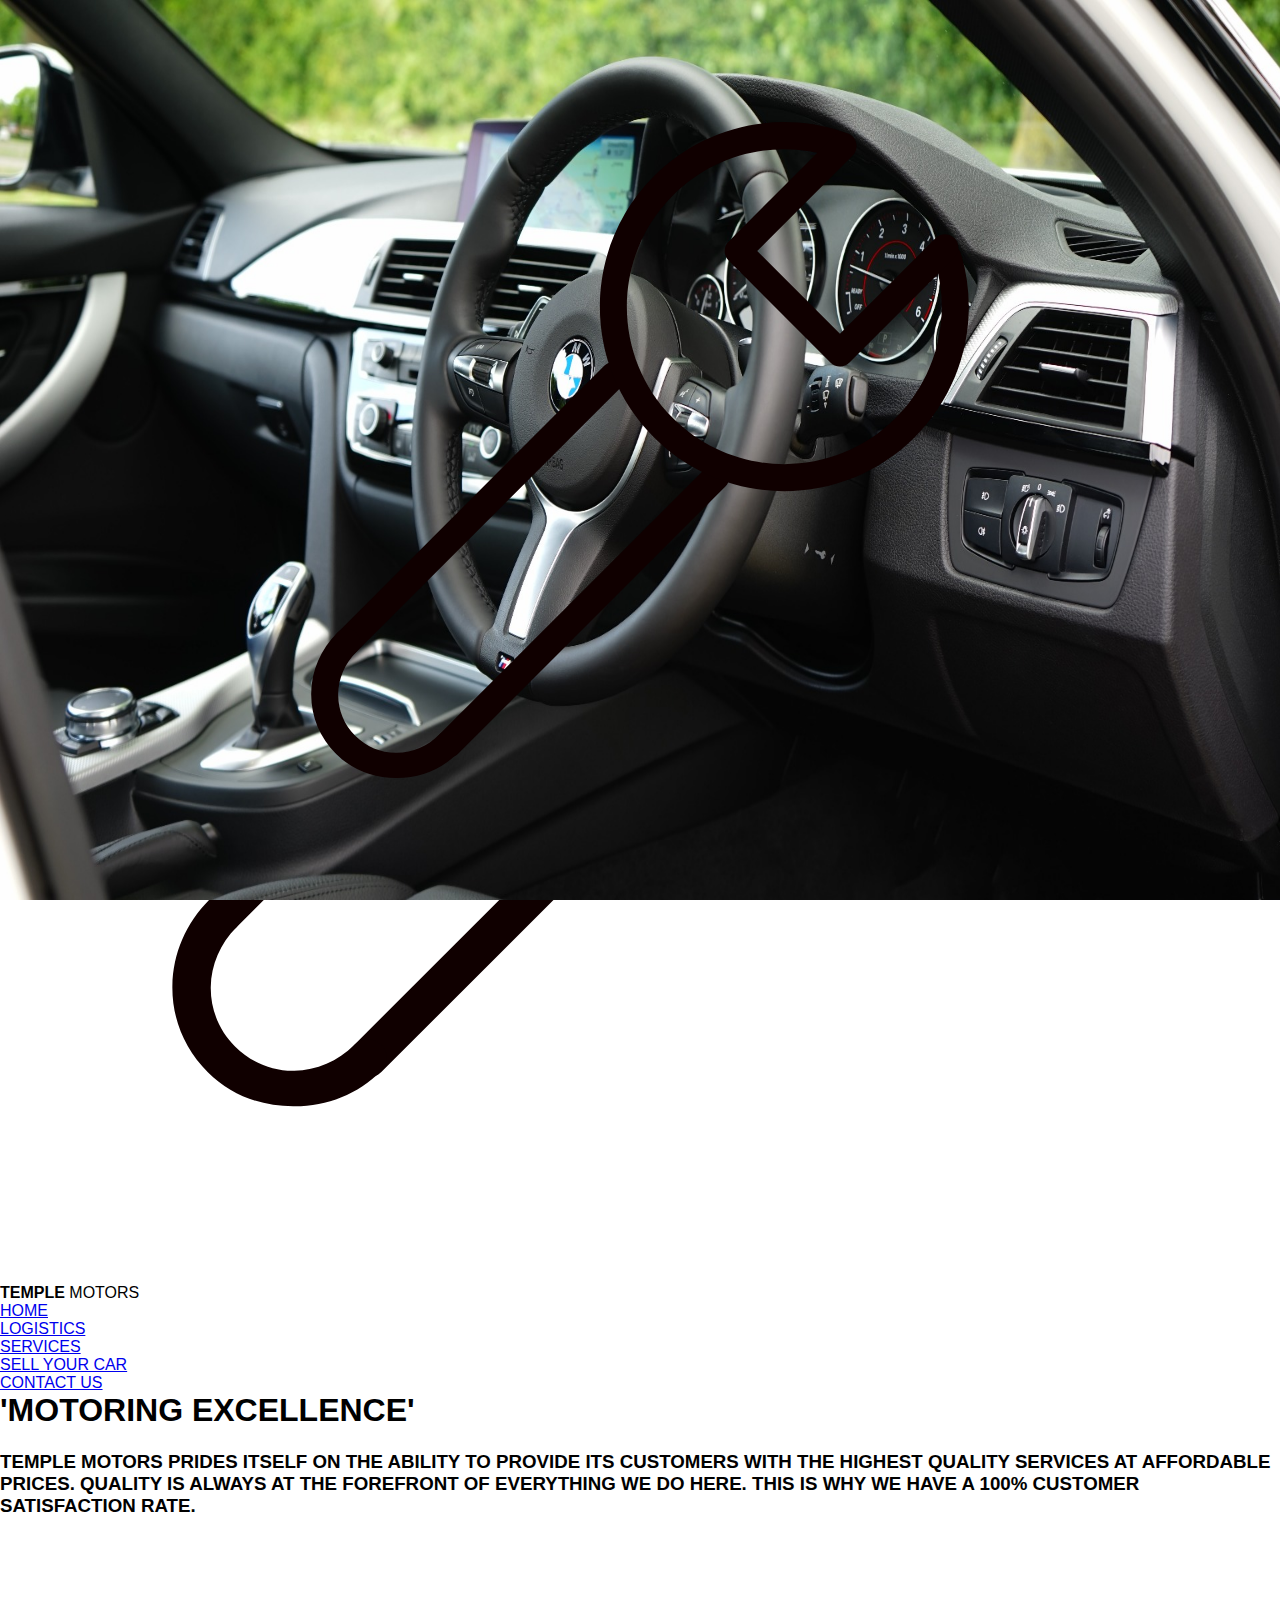
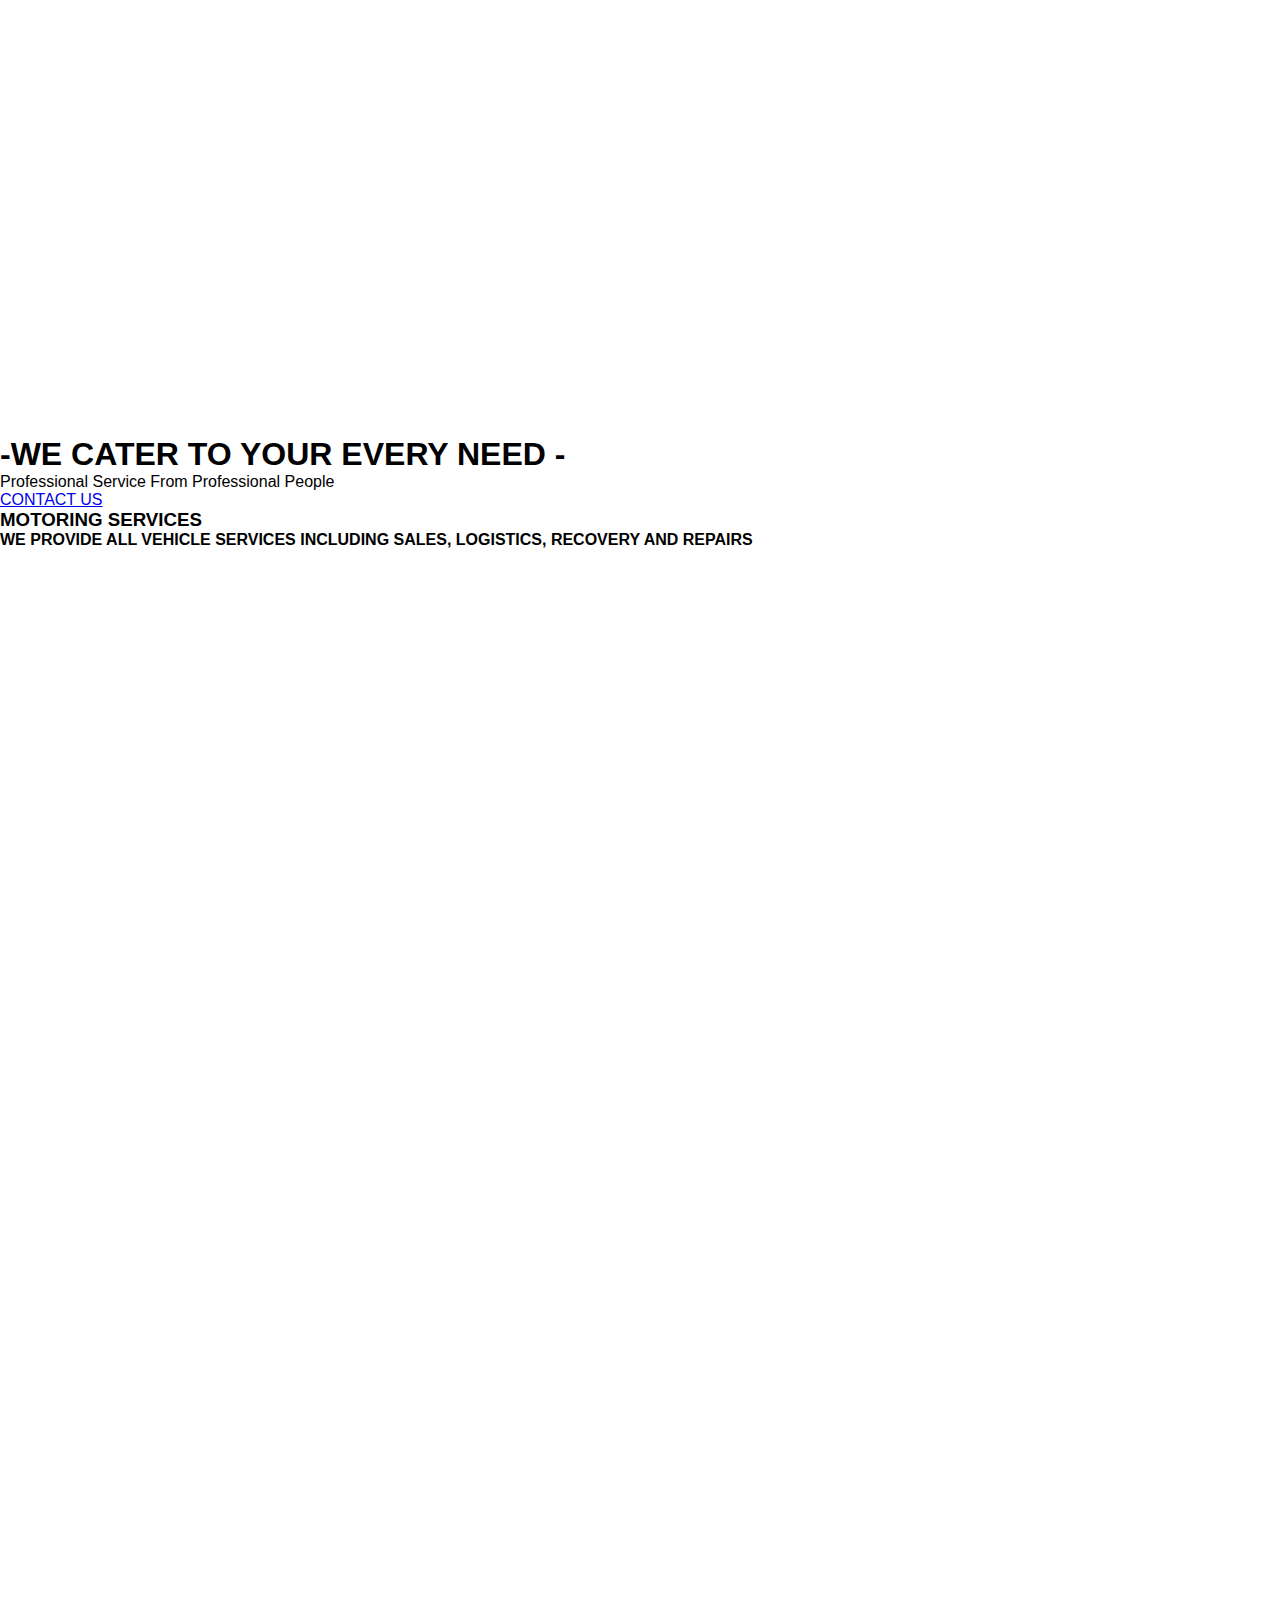
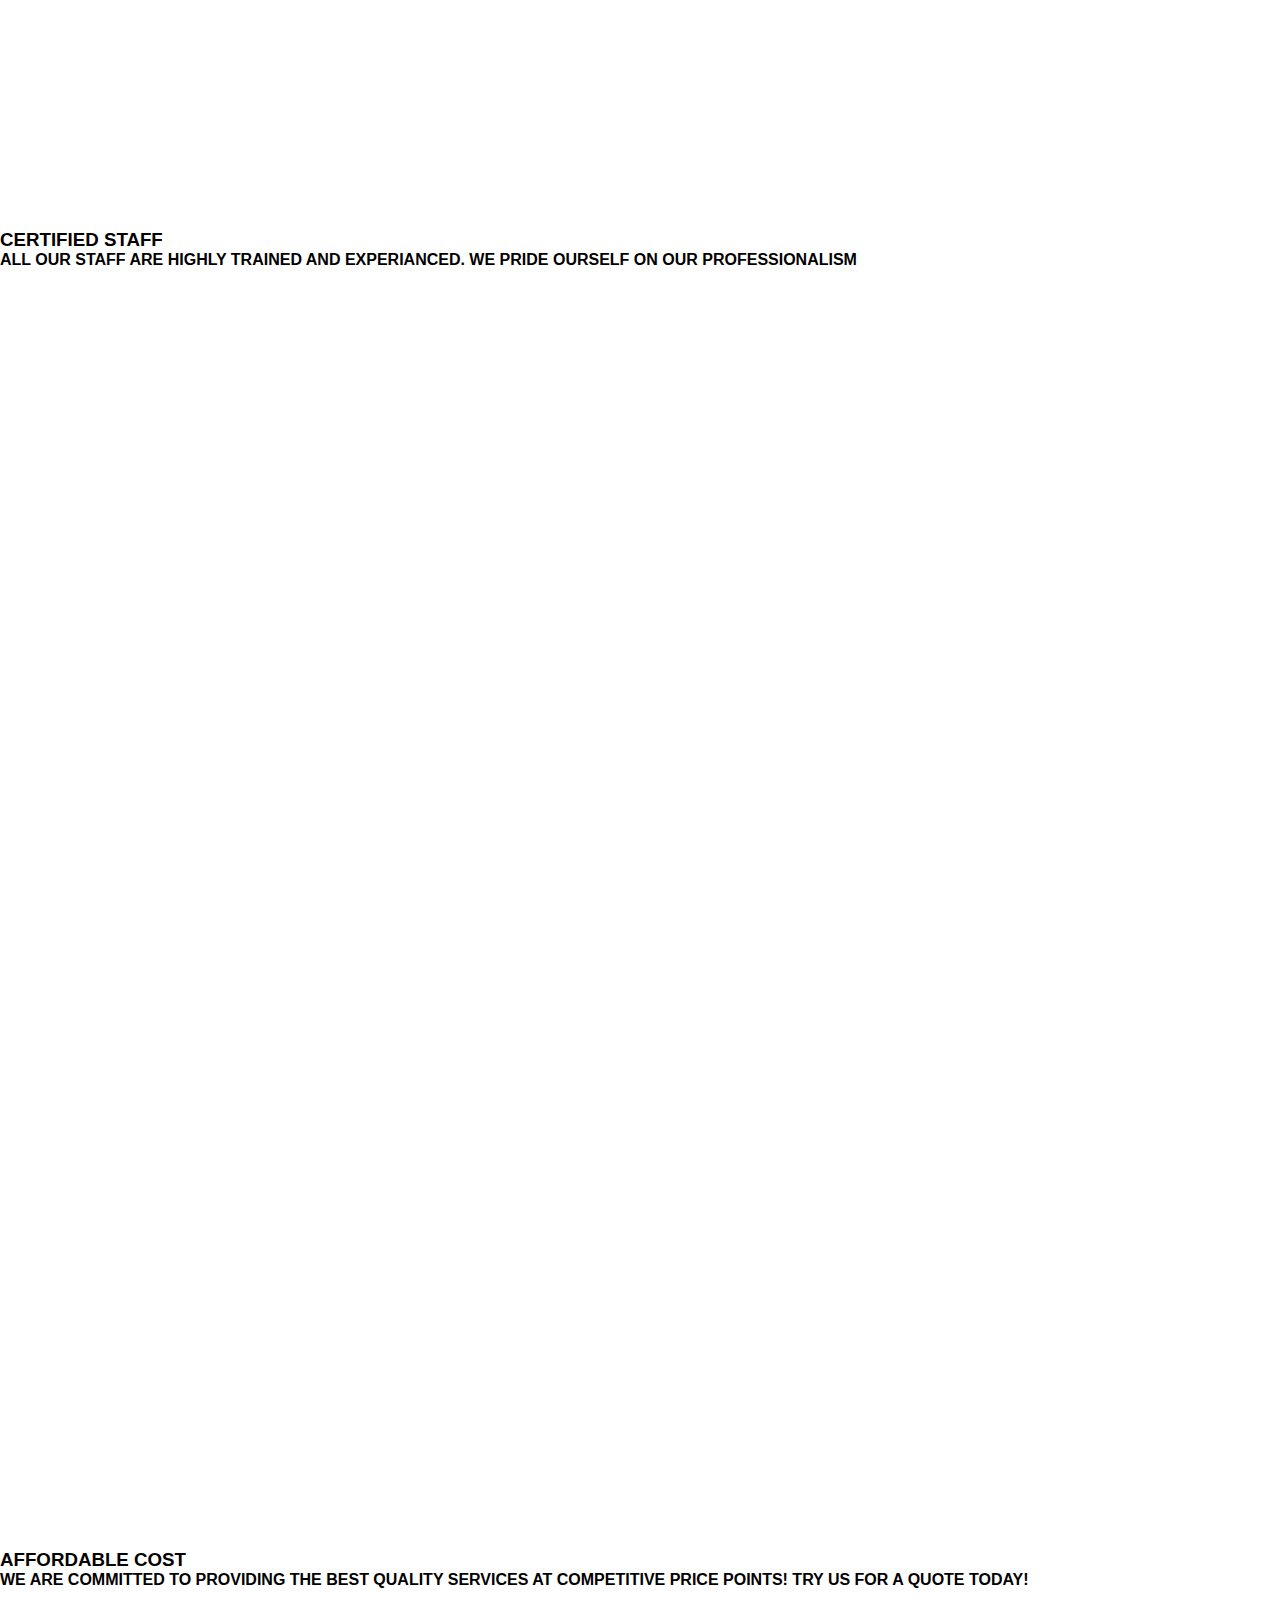
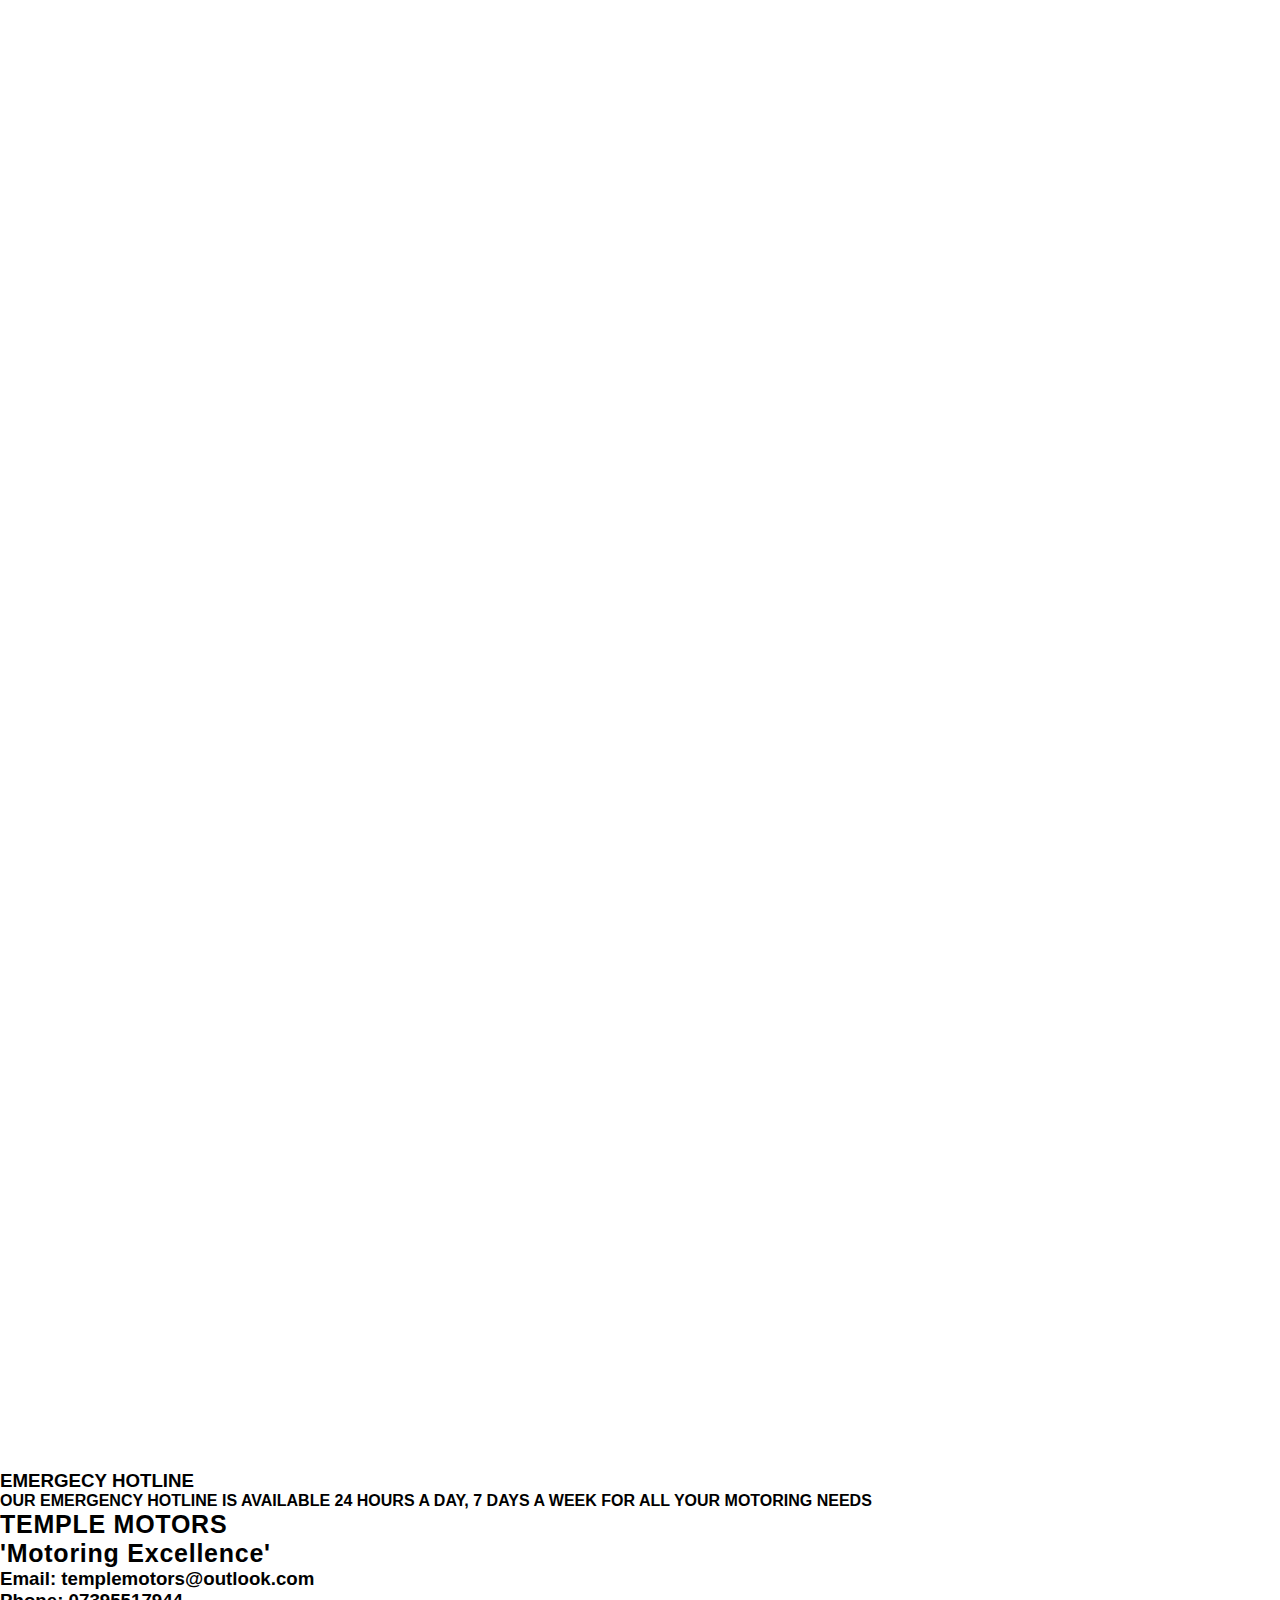
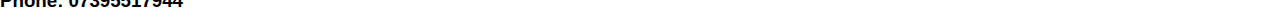
==== index.html @ 966edece "menu updates" ====
<!DOCTYPE html>
<!--[if IE 9]><html class="lt-ie10 no-js" prefix="og: https://ogp.me/ns#" lang="en-us"><![endif]-->
<!--[if gt IE 9]><!-->
<html class="no-js" prefix="og: https://ogp.me/ns#" lang="en-us">
<!--<![endif]-->

<head>

    <meta charset="utf-8">

    <!-- sort favicon  -->

    <meta http-equiv="X-UA-Compatible" content="IE=edge,chrome=1">

    <title>Temple Motors</title>

    <meta name="viewport" content="width=device-width,initial-scale=1,viewport-fit=cover">

    <link href="https://d1di2lzuh97fh2.cloudfront.net/files/3t/3tl/3tlajm.css?ph=9488860436" rel="stylesheet">
    <link href="https://d1di2lzuh97fh2.cloudfront.net/files/39/39o/39och4.css?ph=9488860436" rel="stylesheet">
    <link rel="stylesheet" href="https://d1di2lzuh97fh2.cloudfront.net/files/14/14u/14utiw.css?ph=9488860436" data-wnd_color_scheme_file="">
    <link rel="stylesheet" href="https://d1di2lzuh97fh2.cloudfront.net/files/42/42e/42e5o5.css?ph=9488860436" data-wnd_additive_color_file="">
    <link rel="stylesheet" href="https://d1di2lzuh97fh2.cloudfront.net/files/2i/2iy/2iyu21.css?ph=9488860436" data-wnd_typography_file="">

    <meta name="description" content="TEMPLE MOTORS 'Motoring Excellence' ">

    <meta name="keywords" content="">

    <meta property="og:url" content="https://templemotors.co.uk">
    <meta property="og:title" content="Temple Motors">
    <meta property="og:type" content="article">

    <meta property="og:description" content="TEMPLE MOTORS 'Motoring Excellence' ">

    <meta property="og:image" content="media/images/automobile-bmw-car-100655.jpg">

    <link rel="canonical" href="index.html">

    <script>
        window.checkAndChangeSvgColor = function(c) {
            try {
                var a = document.getElementById(c);
                if (a) {
                    c = [
                        ["border", "borderColor"],
                        ["outline", "outlineColor"],
                        ["color", "color"]
                    ];
                    for (var h, b, d, f = [], e = 0, m = c.length; e < m; e++)
                        if (h = window.getComputedStyle(a)[c[e][1]].replace(/\s/g, "").match(/^rgb[a]?\(([0-9]{1,3}),([0-9]{1,3}),([0-9]{1,3})/i)) {
                            b = "";
                            for (var g = 1; 3 >= g; g++) b += ("0" + parseInt(h[g], 10).toString(16)).slice(-2);
                            "0" === b.charAt(0) && (d = parseInt(b.substr(0, 2), 16), d = Math.max(16, d), b = d.toString(16) + b.slice(-4));
                            f.push(c[e][0] + "=" + b)
                        } if (f.length) {
                        var k = a.getAttribute("data-src"),
                            l = k + (0 > k.indexOf("?") ? "?" : "&") + f.join("&");
                        a.src != l && (a.src = l, a.outerHTML = a.outerHTML)
                    }
                }
            } catch (n) {}
        };

    </script>
</head>

<body class="l l-01 layout-01 eshop-hide arrow-buttons c-s-n wt-home line-solid  wnd-fe   wnd-eshop">
    <div class="wnd-page cs-gray ac-none">

        <div id="wrapper" class="l-w cf t-02">

            <header id="header" class="l-h cf">
                <div class="section-wrapper cf">
                    <div class="section-wrapper-content cf">
                        <div class="s section header header-02 homepage sc-m wnd-background-image">
                            <div class="section-bg s-bg">
                                <div class="section-bg-layer wnd-background-image fx-none bgatt-scroll bgpos-center-center" style="background-image:url('media/images/automobile-bmw-bumper-100653-8.jpg')">

                                </div>
                                <div class="section-bg-layer section-bg-overlay overlay-black-light"></div>
                            </div>

                            <div class="nav-line initial-state header-wrapper header-fixed wnd-fixed header-bg">
                                <div class="section-inner">

                                    <div class="logo logo-default rajdhani wnd-logo-with-text wnd-image-vector">
                                        <div class="logo-content">


                                            <div class="logo-embed">
                                                <div class="logo-embed-cell">
                                                    <embed id="wnd_LogoBlock_380663_img" type="image/svg+xml" data-src="media/icons/wrench-icon.svg">
                                                    <script>
                                                        checkAndChangeSvgColor('wnd_LogoBlock_380663_img');

                                                    </script>
                                                </div>
                                            </div>
                                            <div class="logo-br"></div>
                                            <div class="logo-text">
                                                <span class="logo-text-cell"><b>TEMPLE&nbsp;</b>MOTORS</span>
                                            </div>

                                        </div>
                                    </div>

                                    <!-- ---------------------------------------------- SB ----------------------------------------------- -->

                                    <style>
                                        @media only screen and (max-width: 765px) {

                                            #sidebar,
                                            #sidebar .toggle-btn,
                                            #sidebar.active .toggle-btn span {
                                                visibility: visible;
                                            }

                                            #sidebar {
                                                margin-top: -10px;
                                                position: fixed;
                                                width: 45% !important;
                                            }
                                        }

                                        @media only screen and (min-width: 766px) {

                                            #sidebar,
                                            #sidebar .toggle-btn,
                                            #sidebar.active .toggle-btn span {
                                                visibility: hidden;
                                            }
                                        }


                                        @media only screen and (max-width: 550px) {
                                            #sidebar.active {
                                                width: 65% !important;
                                            }
                                        }

                                        * {
                                            margin: 0px;
                                            padding: 0;
                                            font-family: sans-serif;
                                        }

                                        #sidebar {
                                            margin-top: -10px;
                                            position: fixed;
                                            width: 45%;
                                            height: 100%;
                                            background: #151719;
                                            right: -45%;
                                            transition: all 500ms linear;
                                        }

                                        #sidebar.active {
                                            right: 0px;
                                        }

                                        #sidebar ul li {
                                            color: White;
                                            list-style: none;
                                            padding: 23.5px 10px;
                                            border-bottom: 1px solid rgba(100, 100, 100, 0.3);
                                            text-align: center;
                                        }

                                        #sidebar .toggle-btn {
                                            position: fixed;
                                            right: 20px;
                                            top: 17px;
                                            z-index: 40000;
                                            transition: all 0.5s;
                                        }

                                        #sidebar .toggle-btn span {
                                            display: block;
                                            width: 22px;
                                            height: 3px;
                                            background: white;
                                            margin: 5px 0px;
                                            transition: all 0.5s;
                                        }

                                        #sidebar.active .toggle-btn span {
                                            color: white;
                                            background-color: white;
                                            transition: color 500ms linear;
                                        }

                                        #sidebar ul li a {
                                            text-decoration: none;
                                        }

                                        #sidebar ul {
                                            margin-top: 9px;
                                        }

                                        #sidebar ul li:hover {
                                            color: white;
                                            background-color: gray;
                                        }

                                    </style>

                                    <div id="sidebar" style="display:hidden">
                                        <div class="toggle-btn" onclick="toggleSidebar()">
                                            <span></span> <span></span> <span></span>
                                        </div>
                                        <ul>
                                            <li>
                                                <div class="menuclick"><a href="https://templemotors.co.uk">HOME</a></div>
                                            </li>
                                            <li>
                                                <div class="menuclick"><a href="https://templemotors.co.uk/vehicle-logistics">LOGISTICS</a></div>
                                            </li>
                                            <li>
                                                <div class="menuclick"><a href="https://templemotors.co.uk/services">SERVICES</a></div>
                                            </li>
                                            <li>
                                                <div class="menuclick"><a href="https://templemotors.co.uk/sell-your-car">SELL YOUR CAR</a></div>
                                            </li>
                                            <li>
                                                <div class="menuclick"><a href="https://templemotors.co.uk/contact">CONTACT</a></div>
                                            </li>
                                        </ul>
                                    </div>

                                    <script>
                                        function toggleSidebar() {
                                            document.getElementById("sidebar").classList.toggle('active');
                                        }

                                    </script>

                                    <!-- ---------------------------------------------- SB ----------------------------------------------- -->

                                    <nav id="menu">
                                        <div class="menu-font menu-wrapper">
                                            <ul class="level-1">
                                                <li class="wnd-active wnd-homepage">
                                                    <a class="menu-item" href="/"><span class="menu-item-text">HOME</span></a>

                                                </li>
                                                <li>
                                                    <a class="menu-item" href="/vehicle-logistics"><span class="menu-item-text">LOGISTICS</span></a>

                                                </li>
                                                <li>
                                                    <a class="menu-item" href="/services"><span class="menu-item-text">SERVICES</span></a>

                                                </li>
                                                <li>
                                                    <a class="menu-item" href="/sell-your-car"><span class="menu-item-text">SELL YOUR CAR</span></a>

                                                </li>
                                                <li>
                                                    <a class="menu-item" href="/contact"><span class="menu-item-text">CONTACT US</span></a>

                                                </li>
                                            </ul>
                                        </div>
                                    </nav>
                                </div>
                            </div>

                            <div class="header-content-wrapper">
                                <div class="header-content">
                                    <div class="section-inner">
                                        <div class="content ez cf wnd-no-cols">
                                            <div class="ez-c">
                                                <div class="b b-text text cf default">
                                                    <div class="b-c b-s b-s-t60 b-s-b60 text-content cf"></div>
                                                </div>
                                            </div>
                                        </div>
                                    </div>
                                </div>
                            </div>
                        </div>
                    </div>
                </div>
            </header>
            <main id="main" class="l-m cf" role="main">
                <div class="section-wrapper cf">
                    <div class="section-wrapper-content cf">
                        <section class="s section default-01 default sc-w">
                            <div class="section-bg s-bg">
                                <div class="section-bg-layer">

                                </div>
                                <div class="section-bg-layer section-bg-overlay"></div>
                            </div>
                            <div class="section-inner">
                                <div class="content ez cf wnd-no-cols">
                                    <div class="ez-c">
                                        <div class="b b-text text cf default">
                                            <div class="b-c b-s b-s-t60 b-s-b60 text-content cf">
                                                <h1 class="wnd-align-center"><b>'MOTORING EXCELLENCE'</b></h1>
                                                <div>
                                                    <h3><br></h3>
                                                </div>

                                                <h3 class="wnd-align-center">TEMPLE MOTORS PRIDES ITSELF ON THE ABILITY TO PROVIDE ITS CUSTOMERS WITH THE HIGHEST QUALITY SERVICES AT AFFORDABLE PRICES. QUALITY IS ALWAYS AT THE FOREFRONT OF EVERYTHING WE DO HERE. THIS IS WHY WE HAVE A 100% CUSTOMER SATISFACTION RATE.</h3>
                                            </div>
                                        </div>
                                        <div class="image image-default b block cf wnd-orientation-landscape wnd-type-image img-s-n" style="margin-left:15.47%;margin-right:15.47%;" id="wnd_ImageBlock_216716">
                                            <div class="image-content cf" style="padding-bottom:56.24%;text-align:center;">
                                                <img src="media/images/automobile-bmw-car-100655.jpg" alt="" style="top:0%;left:0%;width:100.00098111356%;height:100%;position:absolute;">
                                                <div class="image-embed">
                                                </div>
                                            </div>
                                            <div class="image-title"><span></span></div>
                                        </div>
                                    </div>
                                </div>
                            </div>
                        </section>
                        <section class="s section default-01 default sc-m wnd-background-image">
                            <div class="section-bg s-bg">
                                <div class="section-bg-layer wnd-background-image fx-none bgpos-center-center bgatt-scroll" style="background-image:url('media/images/bmw-car-driving-13781.jpg')">

                                </div>
                                <div class="section-bg-layer section-bg-overlay overlay-black"></div>
                            </div>
                            <div class="section-inner">
                                <div class="content ez cf wnd-no-cols">
                                    <div class="ez-c">
                                        <div class="b b-text text cf default">
                                            <div class="b-c b-s b-s-t60 b-s-b60 text-content cf"></div>
                                        </div>
                                        <div class="b b-text text cf default">
                                            <div class="b-c b-s b-s-t60 b-s-b60 text-content cf">
                                                <h3>&nbsp;</h3>

                                                <h1 class="wnd-align-center"><strong>-WE CATER TO YOUR EVERY NEED -</strong></h1>

                                                <p class="wnd-align-center">
                                                    <font class="wnd-font-size-140">Professional Service From Professional People</font>
                                                </p>
                                            </div>
                                        </div>
                                        <div class="button b block typo-02 button-03 wnd-align-center">
                                            <div class="button-content">
                                                <a href="contact/index.html">
                                                    <span class="button-text">CONTACT US</span>
                                                </a>
                                            </div>
                                        </div>
                                    </div>
                                </div>
                            </div>
                        </section>
                        <section class="s section default-01 default sc-w">
                            <div class="section-bg s-bg">
                                <div class="section-bg-layer">

                                </div>
                                <div class="section-bg-layer section-bg-overlay"></div>
                            </div>
                            <div class="section-inner">
                                <div class="content ez cf wnd-no-cols">
                                    <div class="ez-c">
                                        <div class="mt mt-3 col-4-left cf typo-02">
                                            <div>
                                                <div class="col cf">

                                                    <div class="image image-default b block cf wnd-orientation-square wnd-type-icon" style="margin-left:0;margin-right:0;" id="wnd_ImageBlock_678633">
                                                        <div class="image-content cf" style="padding-bottom:0%;text-align:center;">
                                                            <div class="image-embed">
                                                                <embed alt="" style="top:0%;left:0%;width:100%;height:100%;position:absolute;" data-src="media/icons/wrench-icon.svg" id="wnd_ImageBlock_678633_img" type="image/svg+xml">
                                                                <script>
                                                                    checkAndChangeSvgColor('wnd_ImageBlock_678633_img');

                                                                </script>
                                                            </div>
                                                        </div>
                                                        <div class="image-title"><span></span></div>
                                                    </div>
                                                    <div class="b b-text text cf default">
                                                        <div class="b-c b-s b-s-t60 b-s-b60 text-content cf">
                                                            <h3><strong>MOTORING SERVICES<br></strong></h3>
                                                            <h4 class="wnd-align-center">WE PROVIDE ALL VEHICLE SERVICES INCLUDING SALES, LOGISTICS, RECOVERY AND REPAIRS</h4>
                                                        </div>
                                                    </div>

                                                </div>
                                                <div class="col cf">

                                                    <div class="image image-default b block cf wnd-orientation-square wnd-type-icon" style="margin-left:0;margin-right:0;" id="wnd_ImageBlock_895254">
                                                        <div class="image-content cf" style="padding-bottom:100%;text-align:center;">
                                                            <div class="image-embed">
                                                                <embed alt="" style="top:0%;left:0%;width:100%;height:100%;position:absolute;" data-src="https://d1di2lzuh97fh2.cloudfront.net/files/33/33p/33pnzj.svg?ph=9488860436" id="wnd_ImageBlock_895254_img" type="image/svg+xml">
                                                                <script>
                                                                    checkAndChangeSvgColor('wnd_ImageBlock_895254_img');

                                                                </script>
                                                            </div>
                                                        </div>
                                                        <div class="image-title"><span></span></div>
                                                    </div>
                                                    <div class="b b-text text cf default">
                                                        <div class="b-c b-s b-s-t60 b-s-b60 text-content cf">
                                                            <h3><strong>CERTIFIED STAFF<br></strong></h3>

                                                            <h4 class="wnd-align-center">ALL OUR STAFF ARE HIGHLY TRAINED AND EXPERIANCED. WE PRIDE OURSELF ON OUR PROFESSIONALISM</h4>
                                                        </div>
                                                    </div>

                                                </div>
                                                <div class="col cf">

                                                    <div class="image image-default b block cf wnd-orientation-square wnd-type-icon" style="margin-left:0;margin-right:0;" id="wnd_ImageBlock_469300">
                                                        <div class="image-content cf" style="padding-bottom:100%;text-align:center;">
                                                            <div class="image-embed">
                                                                <embed alt="" style="top:0%;left:0%;width:100%;height:100%;position:absolute;" data-src="https://d1di2lzuh97fh2.cloudfront.net/files/14/14o/14ofmf.svg?ph=9488860436" id="wnd_ImageBlock_469300_img" type="image/svg+xml">
                                                                <script>
                                                                    checkAndChangeSvgColor('wnd_ImageBlock_469300_img');

                                                                </script>
                                                            </div>
                                                        </div>
                                                        <div class="image-title"><span></span></div>
                                                    </div>
                                                    <div class="b b-text text cf default">
                                                        <div class="b-c b-s b-s-t60 b-s-b60 text-content cf">
                                                            <h3><strong>AFFORDABLE COST<br></strong></h3>

                                                            <h4 class="wnd-align-center">WE ARE COMMITTED TO PROVIDING THE BEST QUALITY SERVICES AT COMPETITIVE PRICE POINTS! TRY US FOR A QUOTE TODAY!<br></h4>
                                                        </div>
                                                    </div>

                                                </div>
                                                <div class="col cf">

                                                    <div class="image image-default b block cf wnd-orientation-square wnd-type-icon" style="margin-left:0;margin-right:0;" id="wnd_ImageBlock_121132">
                                                        <div class="image-content cf" style="padding-bottom:115.66%;text-align:center;">
                                                            <div class="image-embed">
                                                                <embed alt="" style="top:0%;left:0%;width:100%;height:100%;position:absolute;" data-src="https://d1di2lzuh97fh2.cloudfront.net/files/2c/2cf/2cfk0z.svg?ph=9488860436" id="wnd_ImageBlock_121132_img" type="image/svg+xml">
                                                                <script>
                                                                    checkAndChangeSvgColor('wnd_ImageBlock_121132_img');

                                                                </script>
                                                            </div>
                                                        </div>
                                                        <div class="image-title"><span></span></div>
                                                    </div>
                                                    <div class="b b-text text cf default">
                                                        <div class="b-c b-s b-s-t60 b-s-b60 text-content cf">
                                                            <h3><strong>EMERGECY HOTLINE<br></strong></h3>

                                                            <h4 class="wnd-align-center">OUR EMERGENCY HOTLINE IS AVAILABLE 24 HOURS A DAY, 7 DAYS A WEEK FOR ALL YOUR MOTORING NEEDS </h4>
                                                        </div>
                                                    </div>

                                                </div>
                                            </div>
                                        </div>
                                    </div>
                                </div>
                            </div>
                        </section>
                    </div>
                </div>
            </main>
            <footer id="footer" class="l-f cf">
                <div class="section-wrapper cf">
                    <div class="section-wrapper-content cf">
                        <section wn-border="top" wn-border-element="footer-border" class="s section footer-01 footer-font typo-02 sc-d">
                            <div class="section-bg s-bg">
                                <div class="section-bg-layer">

                                </div>
                                <div class="section-bg-layer section-bg-overlay"></div>
                            </div>
                            <div class="footer-content section-inner">
                                <div class="footer-border">
                                    <div class="content ez cf wnd-no-cols">
                                        <div class="ez-c">
                                            <div class="b b-text text cf default">
                                                <div class="b-c b-s b-s-t60 b-s-b60 text-content cf">
                                                    <h3>
                                                        <div class="wnd-align-center"><span style="font-size: 1.5625rem; letter-spacing: 0.04688rem;">
                                                                <font class="wsw-10">TEMPLE MOTORS</font>
                                                            </span></div>
                                                        <div class="wnd-align-center"><span style="font-size: 1.5625rem; letter-spacing: 0.04688rem;">
                                                                <font class="wsw-10">'Motoring Excellence'</font>
                                                            </span></div>
                                                    </h3>
                                                </div>
                                            </div>
                                            <div class="b b-text text cf default">
                                                <div class="b-c b-s b-s-t60 b-s-b60 text-content cf">
                                                    <h3>
                                                        <div class="wnd-align-center">
                                                            <font class="wsw-10">Email: templemotors@outlook.com</font>
                                                        </div>
                                                        <div class="wnd-align-center">
                                                            <font class="wsw-10">Phone: 07395517944</font>
                                                        </div>
                                                    </h3>
                                                </div>
                                            </div>
                                        </div>
                                    </div>
                                </div>
                            </div>
                        </section>
                    </div>
                </div>
            </footer>
        </div>
    </div>

    <script type="text/javascript" src="https://d1di2lzuh97fh2.cloudfront.net/files/1i/1iv/1iv4rd.js?ph=9488860436"></script>
    <script src="https://d1di2lzuh97fh2.cloudfront.net/client.fe/js.compiled/lang.en-us.46.js?ph=9488860436" crossorigin="anonymous"></script>
    <script src="https://d1di2lzuh97fh2.cloudfront.net/client.fe/js.compiled/compiled.multi.2-588.js?ph=9488860436" crossorigin="anonymous"></script>

</body>

</html>
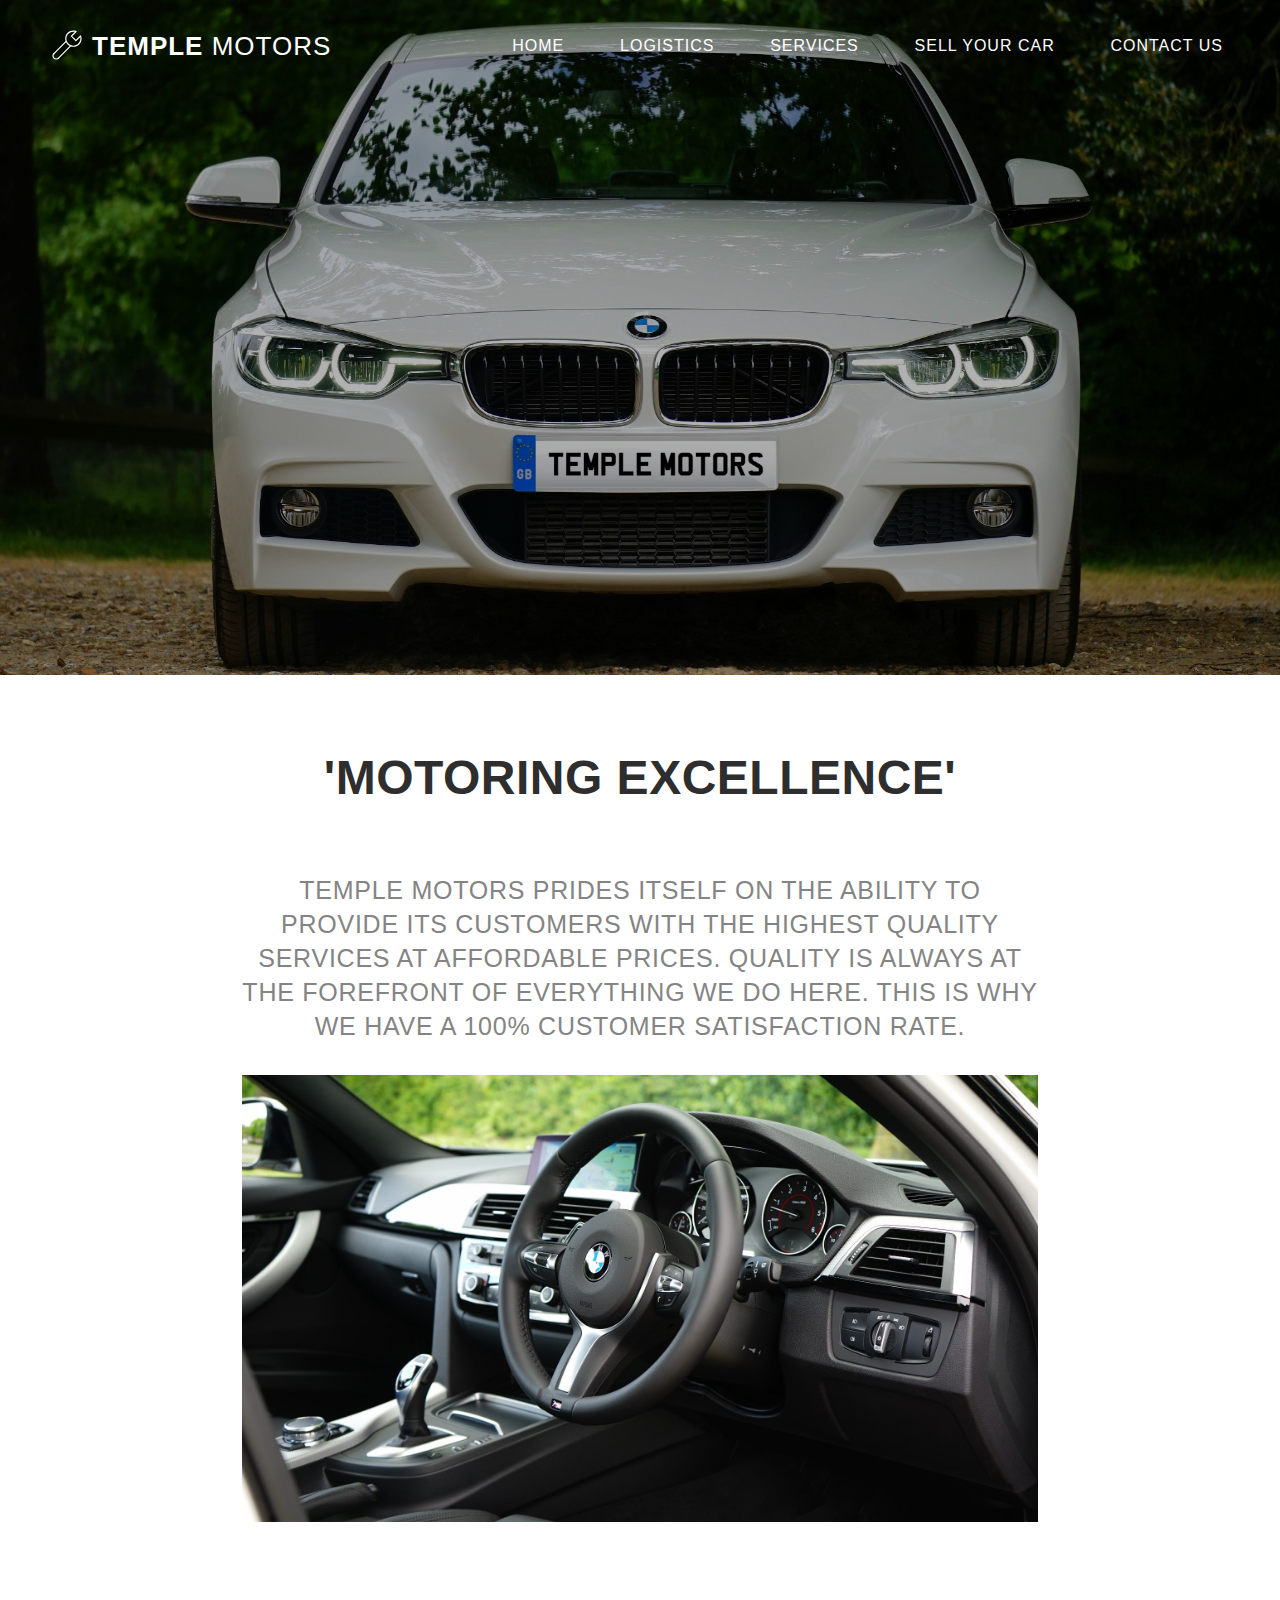
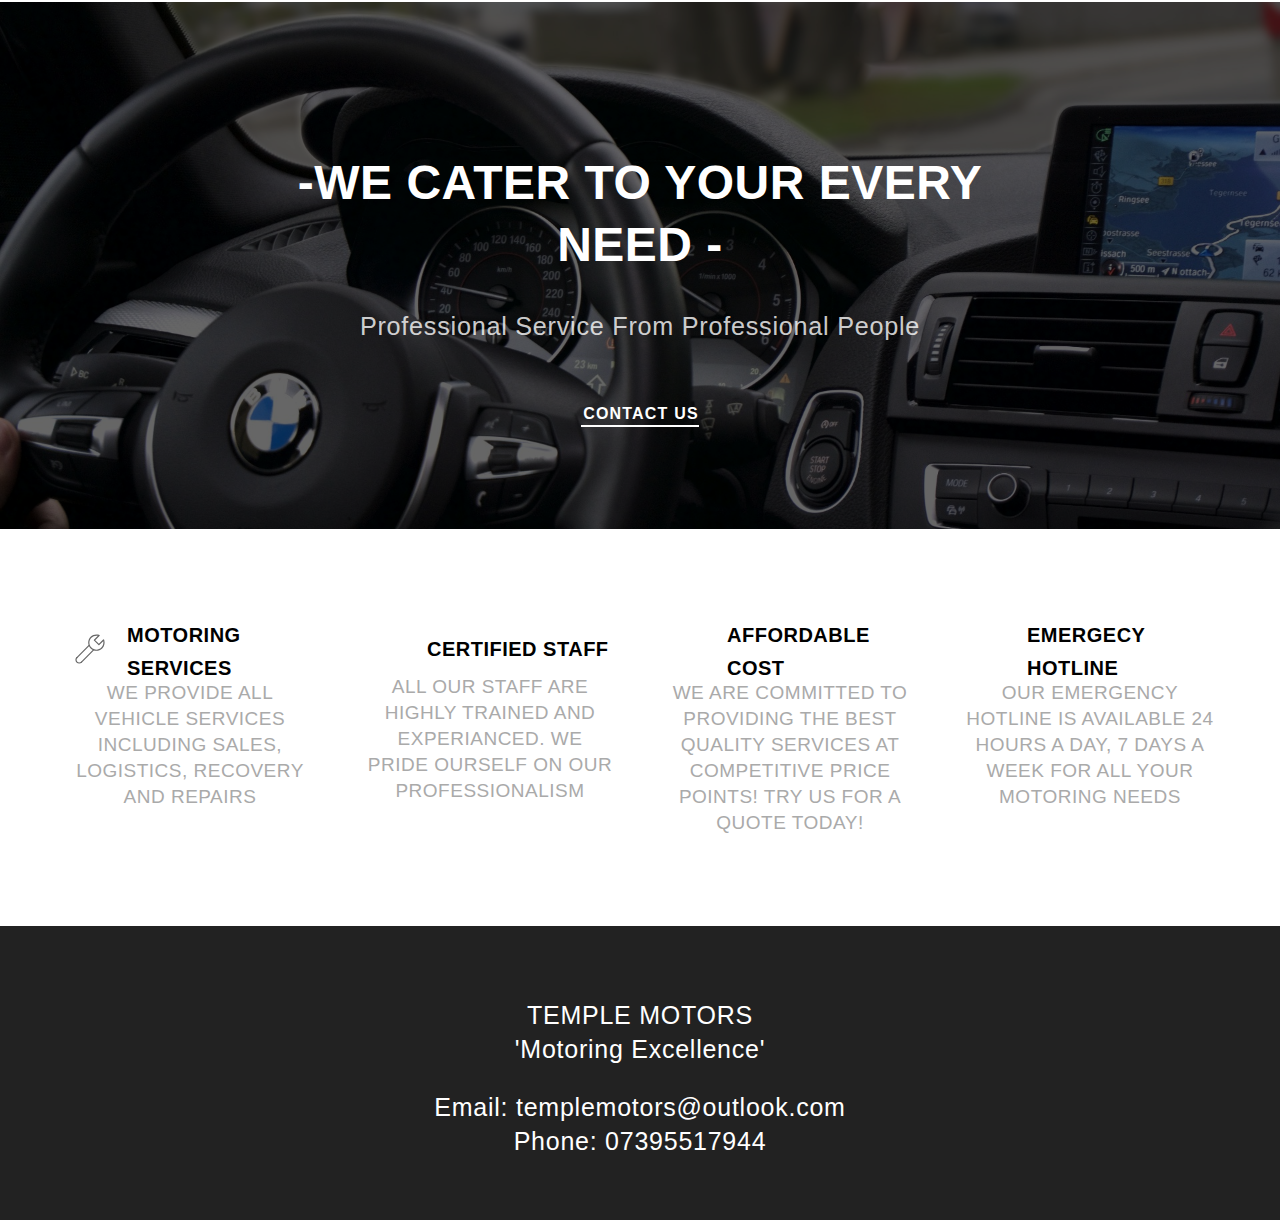
==== commit f7af1ad2: "website cleaned" ====
--- a/index.html
+++ b/index.html
@@ -8,7 +8,10 @@
 
     <meta charset="utf-8">
 
-    <!-- sort favicon  -->
+    <link rel="apple-touch-icon" sizes="180x180" href="/apple-touch-icon.png">
+    <link rel="icon" type="image/png" sizes="32x32" href="/favicon-32x32.png">
+    <link rel="icon" type="image/png" sizes="16x16" href="/favicon-16x16.png">
+    <link rel="manifest" href="/site.webmanifest">
 
     <meta http-equiv="X-UA-Compatible" content="IE=edge,chrome=1">
 
@@ -16,25 +19,20 @@
 
     <meta name="viewport" content="width=device-width,initial-scale=1,viewport-fit=cover">
 
-    <link href="https://d1di2lzuh97fh2.cloudfront.net/files/3t/3tl/3tlajm.css?ph=9488860436" rel="stylesheet">
-    <link href="https://d1di2lzuh97fh2.cloudfront.net/files/39/39o/39och4.css?ph=9488860436" rel="stylesheet">
-    <link rel="stylesheet" href="https://d1di2lzuh97fh2.cloudfront.net/files/14/14u/14utiw.css?ph=9488860436" data-wnd_color_scheme_file="">
-    <link rel="stylesheet" href="https://d1di2lzuh97fh2.cloudfront.net/files/42/42e/42e5o5.css?ph=9488860436" data-wnd_additive_color_file="">
-    <link rel="stylesheet" href="https://d1di2lzuh97fh2.cloudfront.net/files/2i/2iy/2iyu21.css?ph=9488860436" data-wnd_typography_file="">
+    <link rel="stylesheet" href="./scripts/3tlajm.css">
+    <link rel="stylesheet" href="./scripts/39och4.css">
+    <link rel="stylesheet" href="./scripts/14utiw.css">
+    <link rel="stylesheet" href="./scripts/2iyu21.css">
 
     <meta name="description" content="TEMPLE MOTORS 'Motoring Excellence' ">
-
     <meta name="keywords" content="">
 
     <meta property="og:url" content="https://templemotors.co.uk">
     <meta property="og:title" content="Temple Motors">
     <meta property="og:type" content="article">
-
     <meta property="og:description" content="TEMPLE MOTORS 'Motoring Excellence' ">
 
     <meta property="og:image" content="media/images/automobile-bmw-car-100655.jpg">
-
-    <link rel="canonical" href="index.html">
 
     <script>
         window.checkAndChangeSvgColor = function(c) {
@@ -64,7 +62,7 @@
     </script>
 </head>
 
-<body class="l l-01 layout-01 eshop-hide arrow-buttons c-s-n wt-home line-solid  wnd-fe   wnd-eshop">
+<body class="l l-01 layout-01  arrow-buttons c-s-n wt-home line-solid  wnd-fe">
     <div class="wnd-page cs-gray ac-none">
 
         <div id="wrapper" class="l-w cf t-02">
@@ -107,7 +105,7 @@
                                     <!-- ---------------------------------------------- SB ----------------------------------------------- -->
 
                                     <style>
-                                        @media only screen and (max-width: 765px) {
+                                        @media only screen and (max-width: 899px) {
 
                                             #sidebar,
                                             #sidebar .toggle-btn,
@@ -122,7 +120,7 @@
                                             }
                                         }
 
-                                        @media only screen and (min-width: 766px) {
+                                        @media only screen and (min-width: 900px) {
 
                                             #sidebar,
                                             #sidebar .toggle-btn,
--- a/scripts/39och4.css
+++ b/scripts/39och4.css
@@ -0,0 +1,1803 @@
+@charset "UTF-8";
+
+@font-face {
+    font-family: "WebnodeIcons";
+    src: url(../../05/052/052bns.woff2) format("woff2"), url(../../1h/1h3/1h3hdd.woff) format("woff"), url(../../1t/1tz/1tzaid.ttf) format("truetype");
+    font-weight: 400;
+    font-style: normal;
+    font-rendering: swap 500ms;
+    font-display: swap;
+}
+
+@font-face {
+    font-family: "Noto Sans Japanese";
+    src: url(../../32/32a/32ao__.woff2) format("woff2"), url(../../1e/1ee/1eeyqy.woff) format("woff"), url(../../3g/3gy/3gyqlh.ttf) format("truetype");
+    font-weight: 100;
+    font-style: normal;
+    font-rendering: swap 500ms;
+    font-display: swap;
+}
+
+@font-face {
+    font-family: "Noto Sans Japanese";
+    src: url(../../00/00c/00ccmh.woff2) format("woff2"), url(../../03/036/036ndq.woff) format("woff"), url(../../2q/2ql/2qlz0i.ttf) format("truetype");
+    font-weight: 200;
+    font-style: normal;
+    font-rendering: swap 500ms;
+    font-display: swap;
+}
+
+@font-face {
+    font-family: "Noto Sans Japanese";
+    src: url(../../3z/3zd/3zdgw7.woff2) format("woff2"), url(../../41/417/4171ji.woff) format("woff"), url(../../32/32f/32fu4q.ttf) format("truetype");
+    font-weight: 300;
+    font-style: normal;
+    font-rendering: swap 500ms;
+    font-display: swap;
+}
+
+@font-face {
+    font-family: "Noto Sans Japanese";
+    src: url(../../24/24u/24u3t1.woff2) format("woff2"), url(../../08/088/0883aq.woff) format("woff"), url(../../0r/0rs/0rsh7a.ttf) format("truetype");
+    font-weight: 400;
+    font-style: normal;
+    font-rendering: swap 500ms;
+    font-display: swap;
+}
+
+@font-face {
+    font-family: "Noto Sans Japanese";
+    src: url(../../39/39z/39zh43.woff2) format("woff2"), url(../../45/45l/45lw8u.woff) format("woff"), url(../../4c/4c2/4c25o4.ttf) format("truetype");
+    font-weight: 500;
+    font-style: normal;
+    font-rendering: swap 500ms;
+    font-display: swap;
+}
+
+@font-face {
+    font-family: "Noto Sans Japanese";
+    src: url(../../1h/1hl/1hl110.woff2) format("woff2"), url(../../2v/2vx/2vxiqd.woff) format("woff"), url(../../41/41w/41wpq0.ttf) format("truetype");
+    font-weight: 700;
+    font-style: normal;
+    font-rendering: swap 500ms;
+    font-display: swap;
+}
+
+@font-face {
+    font-family: "Noto Sans Japanese";
+    src: url(../../3p/3p0/3p0qcu.woff2) format("woff2"), url(../../36/36o/36oxlb.woff) format("woff"), url(../../0w/0w9/0w99ki.ttf) format("truetype");
+    font-weight: 900;
+    font-style: normal;
+    font-rendering: swap 500ms;
+    font-display: swap;
+}
+
+@font-face {
+    font-family: "Noto Sans";
+    src: url(../../48/489/489sur.woff2) format("woff2"), url(../../3c/3ct/3ct5u5.woff) format("woff"), url(../../40/40z/40zypv.ttf) format("truetype");
+    font-weight: 400;
+    font-style: normal;
+    font-rendering: swap 500ms;
+    font-display: swap;
+}
+
+@font-face {
+    font-family: "Noto Sans";
+    src: url(../../0r/0rf/0rfmpe.woff2) format("woff2"), url(../../47/47n/47ndqk.woff) format("woff"), url(../../0s/0sr/0srdys.ttf) format("truetype");
+    font-weight: 400;
+    font-style: italic;
+    font-rendering: swap 500ms;
+    font-display: swap;
+}
+
+@font-face {
+    font-family: "Noto Sans";
+    src: url(../../3h/3hc/3hcu4f.woff2) format("woff2"), url(../../0o/0ox/0oxzrs.woff) format("woff"), url(../../2l/2lo/2lo3lx.ttf) format("truetype");
+    font-weight: 700;
+    font-style: normal;
+    font-rendering: swap 500ms;
+    font-display: swap;
+}
+
+@font-face {
+    font-family: "Noto Sans";
+    src: url(../../3p/3pk/3pkg22.woff2) format("woff2"), url(../../04/04p/04p6je.woff) format("woff"), url(../../01/01j/01j2js.ttf) format("truetype");
+    font-weight: 700;
+    font-style: italic;
+    font-rendering: swap 500ms;
+    font-display: swap;
+}
+
+@font-face {
+    font-family: "Noto Serif Japanese";
+    src: url(../../39/39j/39jhk6.woff2) format("woff2"), url(../../3a/3av/3avr7r.woff) format("woff"), url(../../0l/0lu/0lu9mr.ttf) format("truetype");
+    font-weight: 100;
+    font-style: normal;
+    font-rendering: swap 500ms;
+    font-display: swap;
+}
+
+@font-face {
+    font-family: "Noto Serif Japanese";
+    src: url(../../1e/1ey/1eycxl.woff2) format("woff2"), url(../../05/056/056vsp.woff) format("woff"), url(../../13/131/131e6r.ttf) format("truetype");
+    font-weight: 300;
+    font-style: normal;
+    font-rendering: swap 500ms;
+    font-display: swap;
+}
+
+@font-face {
+    font-family: "Noto Serif Japanese";
+    src: url(../../3v/3vk/3vkf76.woff2) format("woff2"), url(../../0d/0d3/0d3rkz.woff) format("woff"), url(../../2w/2wa/2wavlp.ttf) format("truetype");
+    font-weight: 400;
+    font-style: normal;
+    font-rendering: swap 500ms;
+    font-display: swap;
+}
+
+@font-face {
+    font-family: "Noto Serif Japanese";
+    src: url(../../29/29r/29rdzm.woff2) format("woff2"), url(../../1b/1bg/1bg4ah.woff) format("woff"), url(../../2m/2ma/2mantc.ttf) format("truetype");
+    font-weight: 500;
+    font-style: normal;
+    font-rendering: swap 500ms;
+    font-display: swap;
+}
+
+@font-face {
+    font-family: "Noto Serif Japanese";
+    src: url(../../1g/1g9/1g9z0j.woff2) format("woff2"), url(../../1z/1z4/1z4xm4.woff) format("woff"), url(../../2j/2j3/2j3ose.ttf) format("truetype");
+    font-weight: 600;
+    font-style: normal;
+    font-rendering: swap 500ms;
+    font-display: swap;
+}
+
+@font-face {
+    font-family: "Noto Serif Japanese";
+    src: url(../../32/327/327gbt.woff2) format("woff2"), url(../../0e/0ef/0ef2yg.woff) format("woff"), url(../../26/264/264rnh.ttf) format("truetype");
+    font-weight: 700;
+    font-style: normal;
+    font-rendering: swap 500ms;
+    font-display: swap;
+}
+
+@font-face {
+    font-family: "Noto Serif Japanese";
+    src: url(../../48/480/480f6u.woff2) format("woff2"), url(../../2n/2nb/2nbgww.woff) format("woff"), url(../../2w/2w0/2w0pi6.ttf) format("truetype");
+    font-weight: 900;
+    font-style: normal;
+    font-rendering: swap 500ms;
+    font-display: swap;
+}
+
+@font-face {
+    font-family: "Noto Serif";
+    src: url(../../1c/1cp/1cp1ld.woff2) format("woff2"), url(../../3p/3pg/3pgeaq.woff) format("woff"), url(../../11/11f/11f60e.ttf) format("truetype");
+    font-weight: 400;
+    font-style: normal;
+    font-rendering: swap 500ms;
+    font-display: swap;
+}
+
+@font-face {
+    font-family: "Noto Serif";
+    src: url(../../1u/1u2/1u20fc.woff2) format("woff2"), url(../../46/46y/46y3vd.woff) format("woff"), url(../../46/462/462upd.ttf) format("truetype");
+    font-weight: 400;
+    font-style: italic;
+    font-rendering: swap 500ms;
+    font-display: swap;
+}
+
+@font-face {
+    font-family: "Noto Serif";
+    src: url(../../1o/1od/1odpbr.woff2) format("woff2"), url(../../1r/1rh/1rh1lt.woff) format("woff"), url(../../3i/3il/3ilqdz.ttf) format("truetype");
+    font-weight: 700;
+    font-style: normal;
+    font-rendering: swap 500ms;
+    font-display: swap;
+}
+
+@font-face {
+    font-family: "Noto Serif";
+    src: url(../../3n/3nn/3nnodv.woff2) format("woff2"), url(../../2h/2hi/2hio2p.woff) format("woff"), url(../../1n/1nd/1nd1bn.ttf) format("truetype");
+    font-weight: 700;
+    font-style: italic;
+    font-rendering: swap 500ms;
+    font-display: swap;
+}
+
+@font-face {
+    font-family: "Rajdhani";
+    src: url(../../4e/4eu/4euwwv.woff2) format("woff2"), url(../../1o/1oi/1oi4xg.woff) format("woff"), url(../../2v/2vs/2vsqsw.ttf) format("truetype");
+    font-weight: 300;
+    font-style: normal;
+    font-rendering: swap 500ms;
+    font-display: swap;
+}
+
+@font-face {
+    font-family: "Rajdhani";
+    src: url(../../3x/3xk/3xkgql.woff2) format("woff2"), url(../../38/38v/38vpcc.woff) format("woff"), url(../../1f/1fs/1fsyk9.ttf) format("truetype");
+    font-weight: 400;
+    font-style: normal;
+    font-rendering: swap 500ms;
+    font-display: swap;
+}
+
+@font-face {
+    font-family: "Rajdhani";
+    src: url(../../0k/0kk/0kk2vj.woff2) format("woff2"), url(../../00/00t/00t1r0.woff) format("woff"), url(../../2d/2dk/2dk5pd.ttf) format("truetype");
+    font-weight: 500;
+    font-style: normal;
+    font-rendering: swap 500ms;
+    font-display: swap;
+}
+
+@font-face {
+    font-family: "Rajdhani";
+    src: url(../../1g/1gn/1gno8s.woff2) format("woff2"), url(../../3i/3iz/3iz5ej.woff) format("woff"), url(../../2j/2jd/2jdif9.ttf) format("truetype");
+    font-weight: 600;
+    font-style: normal;
+    font-rendering: swap 500ms;
+    font-display: swap;
+}
+
+@font-face {
+    font-family: "Rajdhani";
+    src: url(../../4c/4c3/4c350d.woff2) format("woff2"), url(../../0n/0ng/0ng0sc.woff) format("woff"), url(../../2x/2xg/2xg2sd.ttf) format("truetype");
+    font-weight: 700;
+    font-style: normal;
+    font-rendering: swap 500ms;
+    font-display: swap;
+}
+
+@font-face {
+    font-family: "Cormorant";
+    src: url(../../38/38s/38sui8.woff2) format("woff2"), url(../../1y/1yw/1ywa72.woff) format("woff"), url(../../0p/0pi/0pir31.ttf) format("truetype");
+    font-weight: 300;
+    font-style: normal;
+    font-rendering: swap 500ms;
+    font-display: swap;
+}
+
+@font-face {
+    font-family: "Cormorant";
+    src: url(../../44/447/447nvx.woff2) format("woff2"), url(../../1w/1wo/1wo24e.woff) format("woff"), url(../../3l/3lj/3ljvbm.ttf) format("truetype");
+    font-weight: 700;
+    font-style: normal;
+    font-rendering: swap 500ms;
+    font-display: swap;
+}
+
+@font-face {
+    font-family: "Logo Type Gothic";
+    src: url(../../23/23k/23kb2l.woff2) format("woff2"), url(../../0j/0jd/0jde8k.woff) format("woff"), url(../../10/10e/10e0b0.ttf) format("truetype");
+    font-weight: 400;
+    font-style: normal;
+    unicode-range: U+3000-303f, U+3040-309f, U+30a0-30ff, U+ff00-ffef, U+4e00-9faf, U+0020-007A;
+    font-rendering: swap 500ms;
+    font-display: swap;
+}
+
+@font-face {
+    font-family: "Utsukushi Mincho";
+    src: url(../../0v/0vu/0vuj2t.woff2) format("woff2"), url(../../0z/0z4/0z4oaw.woff) format("woff"), url(../../07/075/075w1i.ttf) format("truetype");
+    font-weight: 400;
+    font-style: normal;
+    unicode-range: U+3000-303f, U+3040-309f, U+30a0-30ff, U+ff00-ffef, U+4e00-9faf, U+0020-007A;
+    font-rendering: swap 500ms;
+    font-display: swap;
+}
+
+@font-face {
+    font-family: "Josefix";
+    src: url(../../2n/2nw/2nwgfr.woff2) format("woff2"), url(../../2n/2nu/2nu3aa.woff) format("woff"), url(../../4f/4f1/4f1aqx.ttf) format("truetype");
+    font-weight: 400;
+    font-style: normal;
+    font-rendering: swap 500ms;
+    font-display: swap;
+}
+
+@font-face {
+    font-family: "Josefix";
+    src: url(../../3r/3rb/3rb2p8.woff2) format("woff2"), url(../../3g/3gc/3gc9yc.woff) format("woff"), url(../../0y/0yr/0yrnh6.ttf) format("truetype");
+    font-weight: 400;
+    font-style: italic;
+    font-rendering: swap 500ms;
+    font-display: swap;
+}
+
+@font-face {
+    font-family: "Josefix";
+    src: url(../../0y/0yj/0yjm3z.woff2) format("woff2"), url(../../0n/0nj/0njo40.woff) format("woff"), url(../../36/36p/36pexr.ttf) format("truetype");
+    font-weight: 700;
+    font-style: normal;
+    font-rendering: swap 500ms;
+    font-display: swap;
+}
+
+@font-face {
+    font-family: "Josefix";
+    src: url(../../0u/0u9/0u9rom.woff2) format("woff2"), url(../../2w/2wr/2wrz4w.woff) format("woff"), url(../../3g/3gc/3gcbjd.ttf) format("truetype");
+    font-weight: 700;
+    font-style: italic;
+    font-rendering: swap 500ms;
+    font-display: swap;
+}
+
+@font-face {
+    font-family: "Raleway";
+    src: url(../../2x/2xm/2xmsmb.woff2) format("woff2"), url(../../1z/1zy/1zyhtp.woff) format("woff"), url(../../3q/3qw/3qwlyy.ttf) format("truetype");
+    font-weight: 300;
+    font-style: italic;
+    font-rendering: swap 500ms;
+    font-display: swap;
+}
+
+@font-face {
+    font-family: "Raleway";
+    src: url(../../04/044/044c8x.woff2) format("woff2"), url(../../0s/0sq/0sqm6f.woff) format("woff"), url(../../32/32y/32yoit.ttf) format("truetype");
+    font-weight: 300;
+    font-style: normal;
+    font-rendering: swap 500ms;
+    font-display: swap;
+}
+
+@font-face {
+    font-family: "Raleway";
+    src: url(../../2q/2qz/2qzqmz.woff2) format("woff2"), url(../../2c/2c5/2c5xna.woff) format("woff"), url(../../1i/1ij/1ijkfl.ttf) format("truetype");
+    font-weight: 700;
+    font-style: normal;
+    font-rendering: swap 500ms;
+    font-display: swap;
+}
+
+@font-face {
+    font-family: "Raleway";
+    src: url(../../0n/0nx/0nx3zc.woff2) format("woff2"), url(../../0c/0ch/0chzyi.woff) format("woff"), url(../../3g/3gm/3gmvk8.ttf) format("truetype");
+    font-weight: 700;
+    font-style: italic;
+    font-rendering: swap 500ms;
+    font-display: swap;
+}
+
+@font-face {
+    font-family: "Raleway";
+    src: url(../../0n/0n2/0n2x0y.woff2) format("woff2"), url(../../3n/3n3/3n3ko8.woff) format("woff"), url(../../0e/0et/0eta2p.ttf) format("truetype");
+    font-weight: 600;
+    font-style: normal;
+    font-rendering: swap 500ms;
+    font-display: swap;
+}
+
+@font-face {
+    font-family: "Raleway";
+    src: url(../../39/39u/39ul5w.woff2) format("woff2"), url(../../28/28t/28ta8c.woff) format("woff"), url(../../09/09c/09c4ce.ttf) format("truetype");
+    font-weight: 600;
+    font-style: italic;
+    font-rendering: swap 500ms;
+    font-display: swap;
+}
+
+@font-face {
+    font-family: "Josefix";
+    src: url(../../1x/1xb/1xbezo.woff2) format("woff2"), url(../../4a/4a4/4a4uzm.woff) format("woff"), url(../../2s/2s2/2s2n7z.ttf) format("truetype");
+    font-weight: 300;
+    font-style: normal;
+    font-rendering: swap 500ms;
+    font-display: swap;
+}
+
+@font-face {
+    font-family: "Josefix";
+    src: url(../../1x/1xu/1xuvfg.woff2) format("woff2"), url(../../2e/2ee/2eesyt.woff) format("woff"), url(../../08/08l/08l6ci.ttf) format("truetype");
+    font-weight: 300;
+    font-style: italic;
+    font-rendering: swap 500ms;
+    font-display: swap;
+}
+
+@font-face {
+    font-family: "Josefix";
+    src: url(../../3j/3jr/3jr64d.woff2) format("woff2"), url(../../38/38o/38onba.woff) format("woff"), url(../../2l/2lo/2lo69c.ttf) format("truetype");
+    font-weight: 600;
+    font-style: normal;
+    font-rendering: swap 500ms;
+    font-display: swap;
+}
+
+@font-face {
+    font-family: "Josefix";
+    src: url(../../4b/4bx/4bxn15.woff2) format("woff2"), url(../../24/24e/24ew44.woff) format("woff"), url(../../0s/0sk/0skcb5.ttf) format("truetype");
+    font-weight: 600;
+    font-style: italic;
+    font-rendering: swap 500ms;
+    font-display: swap;
+}
+
+@font-face {
+    font-family: "Raleway";
+    src: url(../../3r/3r2/3r2enk.woff2) format("woff2"), url(../../28/288/2882yj.woff) format("woff"), url(../../15/15u/15uogh.ttf) format("truetype");
+    font-weight: 500;
+    font-style: normal;
+    font-rendering: swap 500ms;
+    font-display: swap;
+}
+
+@font-face {
+    font-family: "Raleway";
+    src: url(../../4a/4aq/4aqs4s.woff2) format("woff2"), url(../../3j/3je/3je0t3.woff) format("woff"), url(../../4f/4fc/4fccei.ttf) format("truetype");
+    font-weight: 500;
+    font-style: italic;
+    font-rendering: swap 500ms;
+    font-display: swap;
+}
+
+@font-face {
+    font-family: "Open Sans";
+    src: url(../../42/426/426ll8.woff2) format("woff2"), url(../../10/10z/10zc1a.woff) format("woff"), url(../../0h/0hg/0hgibi.ttf) format("truetype");
+    font-weight: 300;
+    font-style: normal;
+    font-rendering: swap 500ms;
+    font-display: swap;
+}
+
+@font-face {
+    font-family: "Open Sans";
+    src: url(../../13/133/133w8v.woff2) format("woff2"), url(../../2p/2pq/2pqovu.woff) format("woff"), url(../../1t/1tp/1tpsxi.ttf) format("truetype");
+    font-weight: 300;
+    font-style: italic;
+    font-rendering: swap 500ms;
+    font-display: swap;
+}
+
+@font-face {
+    font-family: "Open Sans";
+    src: url(../../1x/1xt/1xt47m.woff2) format("woff2"), url(../../1o/1oe/1oe7u0.woff) format("woff"), url(../../1p/1pk/1pk28q.ttf) format("truetype");
+    font-weight: 400;
+    font-style: normal;
+    font-rendering: swap 500ms;
+    font-display: swap;
+}
+
+@font-face {
+    font-family: "Open Sans";
+    src: url(../../45/45w/45w7r4.woff2) format("woff2"), url(../../24/24q/24qtem.woff) format("woff"), url(../../3g/3gr/3gru1s.ttf) format("truetype");
+    font-weight: 400;
+    font-style: italic;
+    font-rendering: swap 500ms;
+    font-display: swap;
+}
+
+@font-face {
+    font-family: "Open Sans";
+    src: url(../../2y/2y7/2y7rau.woff2) format("woff2"), url(../../0m/0mj/0mj9o9.woff) format("woff"), url(../../0w/0wf/0wfgpn.ttf) format("truetype");
+    font-weight: 600;
+    font-style: normal;
+    font-rendering: swap 500ms;
+    font-display: swap;
+}
+
+@font-face {
+    font-family: "Open Sans";
+    src: url(../../3i/3ia/3ian8m.woff2) format("woff2"), url(../../3j/3jl/3jligl.woff) format("woff"), url(../../20/20e/20ea69.ttf) format("truetype");
+    font-weight: 600;
+    font-style: italic;
+    font-rendering: swap 500ms;
+    font-display: swap;
+}
+
+@font-face {
+    font-family: "Open Sans";
+    src: url(../../24/248/248h0y.woff2) format("woff2"), url(../../08/08g/08gs65.woff) format("woff"), url(../../1d/1dz/1dzr6w.ttf) format("truetype");
+    font-weight: 700;
+    font-style: normal;
+    font-rendering: swap 500ms;
+    font-display: swap;
+}
+
+@font-face {
+    font-family: "Open Sans";
+    src: url(../../4d/4d3/4d3xuy.woff2) format("woff2"), url(../../2b/2bt/2btgvz.woff) format("woff"), url(../../23/23c/23cgbq.ttf) format("truetype");
+    font-weight: 700;
+    font-style: italic;
+    font-rendering: swap 500ms;
+    font-display: swap;
+}
+
+@font-face {
+    font-family: "Open Sans";
+    src: url(../../37/37k/37k6d1.woff2) format("woff2"), url(../../34/34d/34dhdb.woff) format("woff"), url(../../2f/2f7/2f731q.ttf) format("truetype");
+    font-weight: 800;
+    font-style: normal;
+    font-rendering: swap 500ms;
+    font-display: swap;
+}
+
+@font-face {
+    font-family: "Open Sans";
+    src: url(../../22/22m/22mks2.woff2) format("woff2"), url(../../1f/1f1/1f1pki.woff) format("woff"), url(../../20/20b/20bflc.ttf) format("truetype");
+    font-weight: 800;
+    font-style: italic;
+    font-rendering: swap 500ms;
+    font-display: swap;
+}
+
+@font-face {
+    font-family: "Allura";
+    src: url(../../3s/3s7/3s7yxo.woff2) format("woff2"), url(../../0o/0op/0opnyy.woff) format("woff"), url(../../3f/3fx/3fx2rn.ttf) format("truetype");
+    font-weight: 400;
+    font-style: normal;
+    font-rendering: swap 500ms;
+    font-display: swap;
+}
+
+@font-face {
+    font-family: "Marcellix";
+    src: url(../../1j/1jp/1jptu8.woff2) format("woff2"), url(../../05/051/051f70.woff) format("woff"), url(../../09/09u/09ulgg.ttf) format("truetype");
+    font-weight: 400;
+    font-style: normal;
+    font-rendering: swap 500ms;
+    font-display: swap;
+}
+
+@font-face {
+    font-family: "Quicksand";
+    src: url(../../05/05k/05k1cd.woff2) format("woff2"), url(../../1h/1h9/1h9ibw.woff) format("woff"), url(../../2b/2bx/2bx0as.ttf) format("truetype");
+    font-weight: 300;
+    font-style: normal;
+    font-rendering: swap 500ms;
+    font-display: swap;
+}
+
+@font-face {
+    font-family: "Quicksand";
+    src: url(../../1p/1p4/1p44y3.woff2) format("woff2"), url(../../09/099/099cjd.woff) format("woff"), url(../../15/15w/15wdlr.ttf) format("truetype");
+    font-weight: 400;
+    font-style: normal;
+    font-rendering: swap 500ms;
+    font-display: swap;
+}
+
+@font-face {
+    font-family: "Quicksand";
+    src: url(../../2a/2av/2avmoj.woff2) format("woff2"), url(../../1u/1u5/1u5cjf.woff) format("woff"), url(../../1q/1qb/1qb6gb.ttf) format("truetype");
+    font-weight: 500;
+    font-style: normal;
+    font-rendering: swap 500ms;
+    font-display: swap;
+}
+
+@font-face {
+    font-family: "Quicksand";
+    src: url(../../3a/3a1/3a1xhe.woff2) format("woff2"), url(../../30/30q/30qovr.woff) format("woff"), url(../../4a/4au/4au36z.ttf) format("truetype");
+    font-weight: 700;
+    font-style: normal;
+    font-rendering: swap 500ms;
+    font-display: swap;
+}
+
+@font-face {
+    font-family: "Playfair Display";
+    src: url(../../1f/1fj/1fj11w.woff2) format("woff2"), url(../../47/47o/47o8r7.woff) format("woff"), url(../../3q/3qv/3qvm39.ttf) format("truetype");
+    font-weight: 400;
+    font-style: normal;
+    font-rendering: swap 500ms;
+    font-display: swap;
+}
+
+@font-face {
+    font-family: "Playfair Display";
+    src: url(../../3d/3dy/3dylfj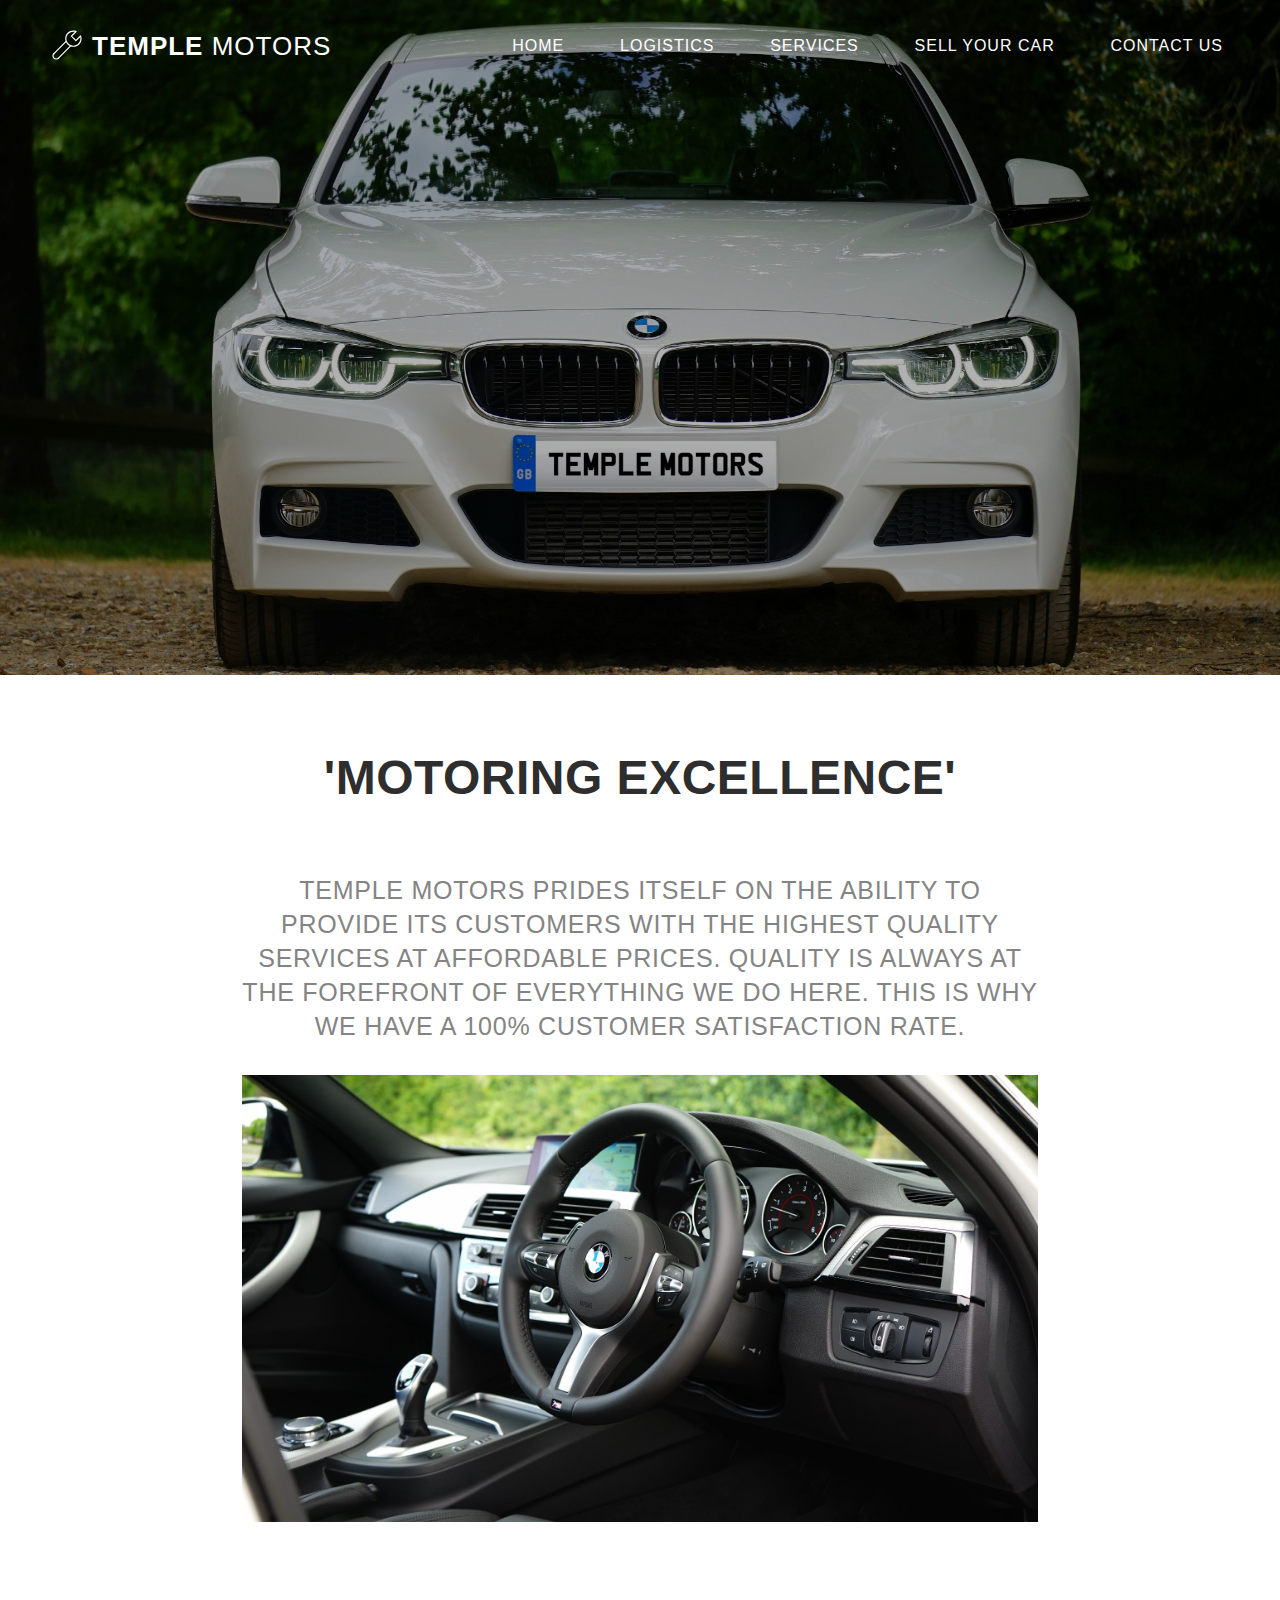
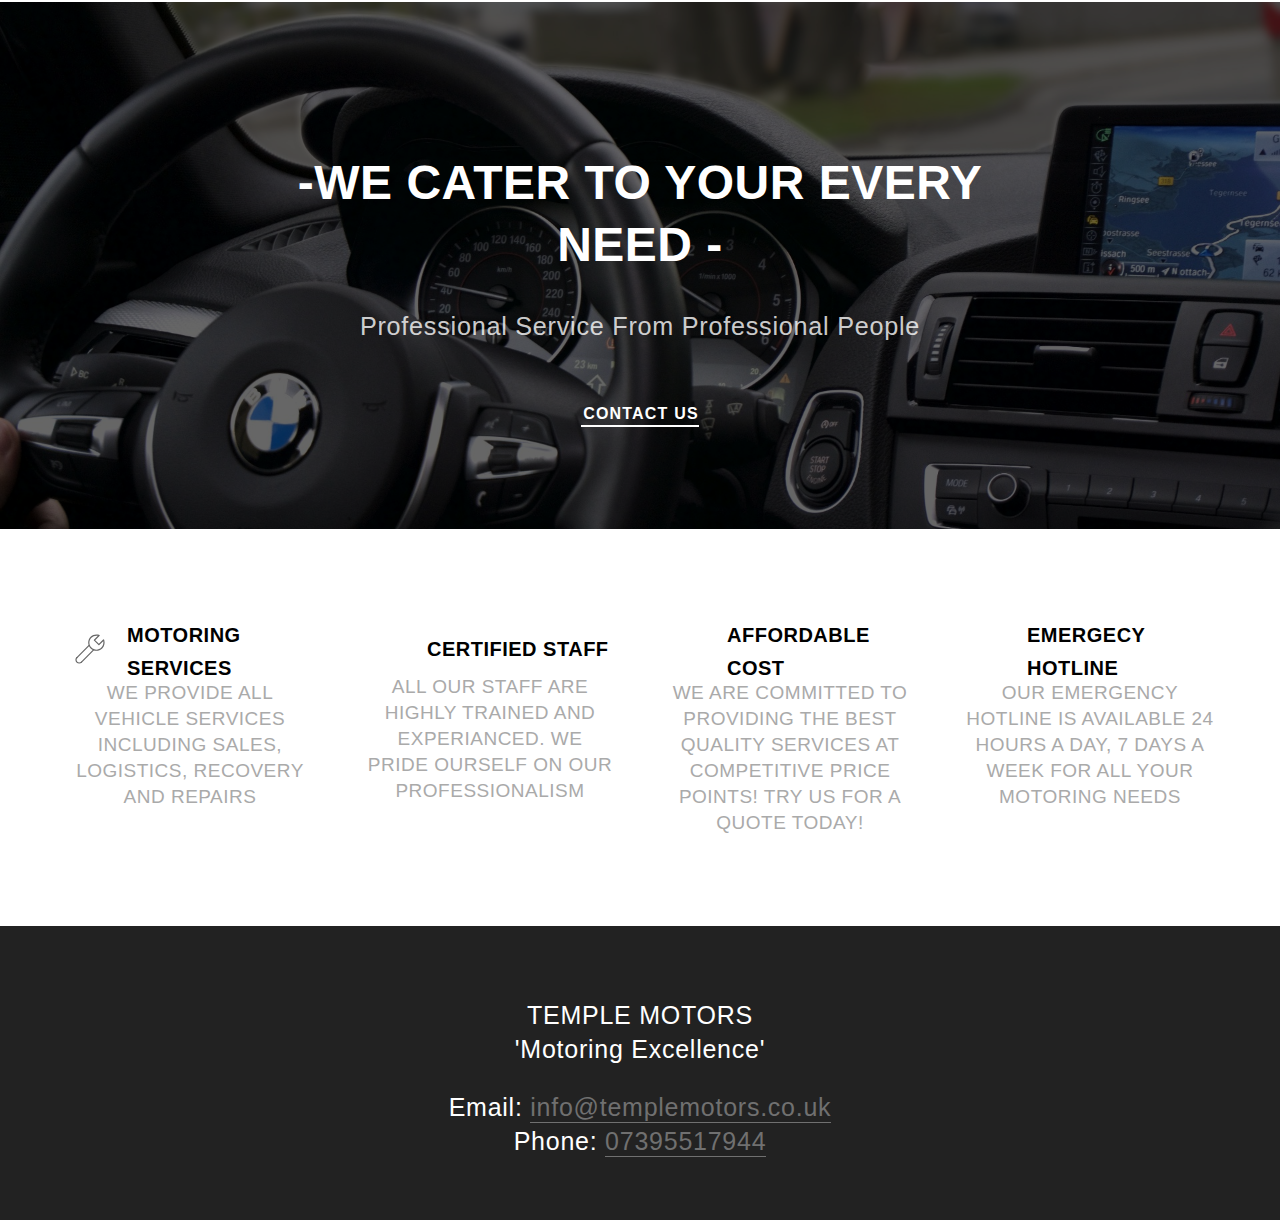
==== commit 660fbe3e: "email & phone link updates" ====
--- a/index.html
+++ b/index.html
@@ -492,10 +492,10 @@
                                                 <div class="b-c b-s b-s-t60 b-s-b60 text-content cf">
                                                     <h3>
                                                         <div class="wnd-align-center">
-                                                            <font class="wsw-10">Email: templemotors@outlook.com</font>
+                                                            <font class="wsw-10">Email: <a href="mailto:info@templemotors.co.uk">info@templemotors.co.uk</a></font>
                                                         </div>
                                                         <div class="wnd-align-center">
-                                                            <font class="wsw-10">Phone: 07395517944</font>
+                                                            <font class="wsw-10">Phone: <a href="tel:07395517944">07395517944</a></font>
                                                         </div>
                                                     </h3>
                                                 </div>
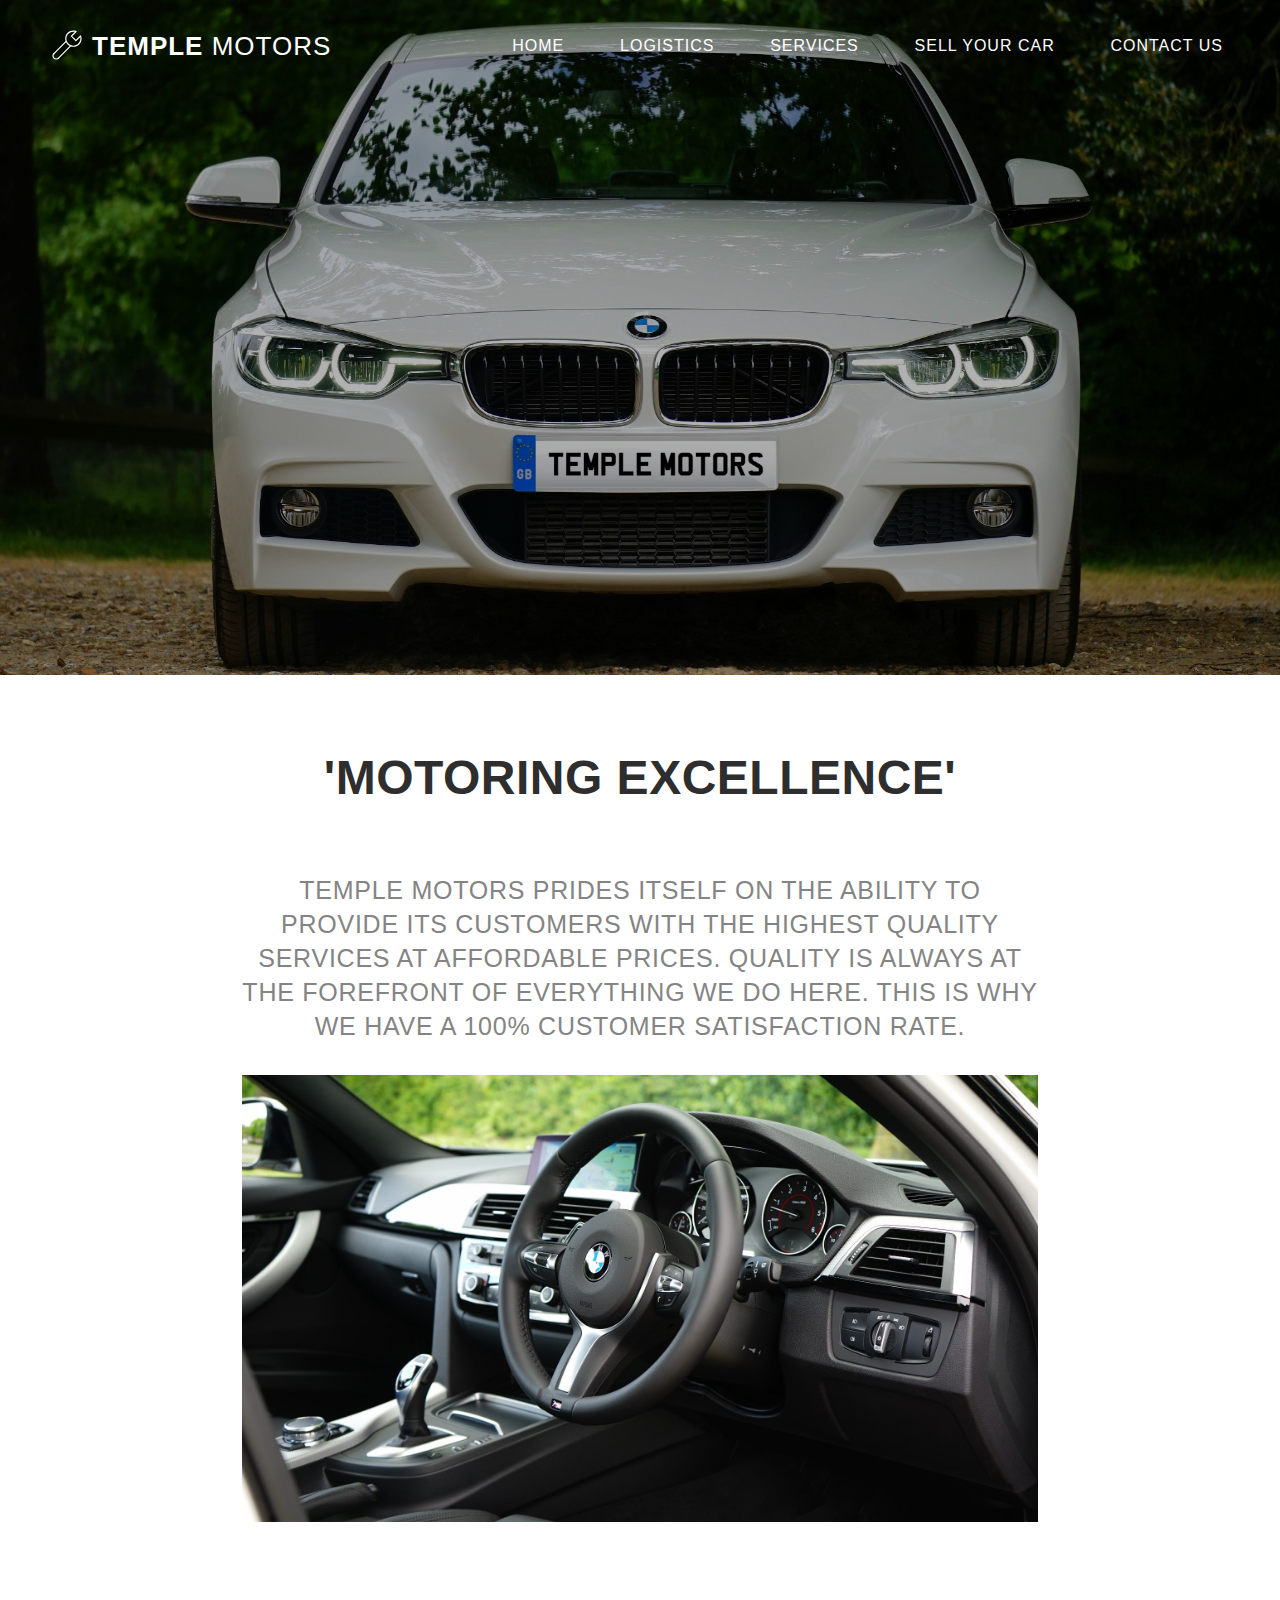
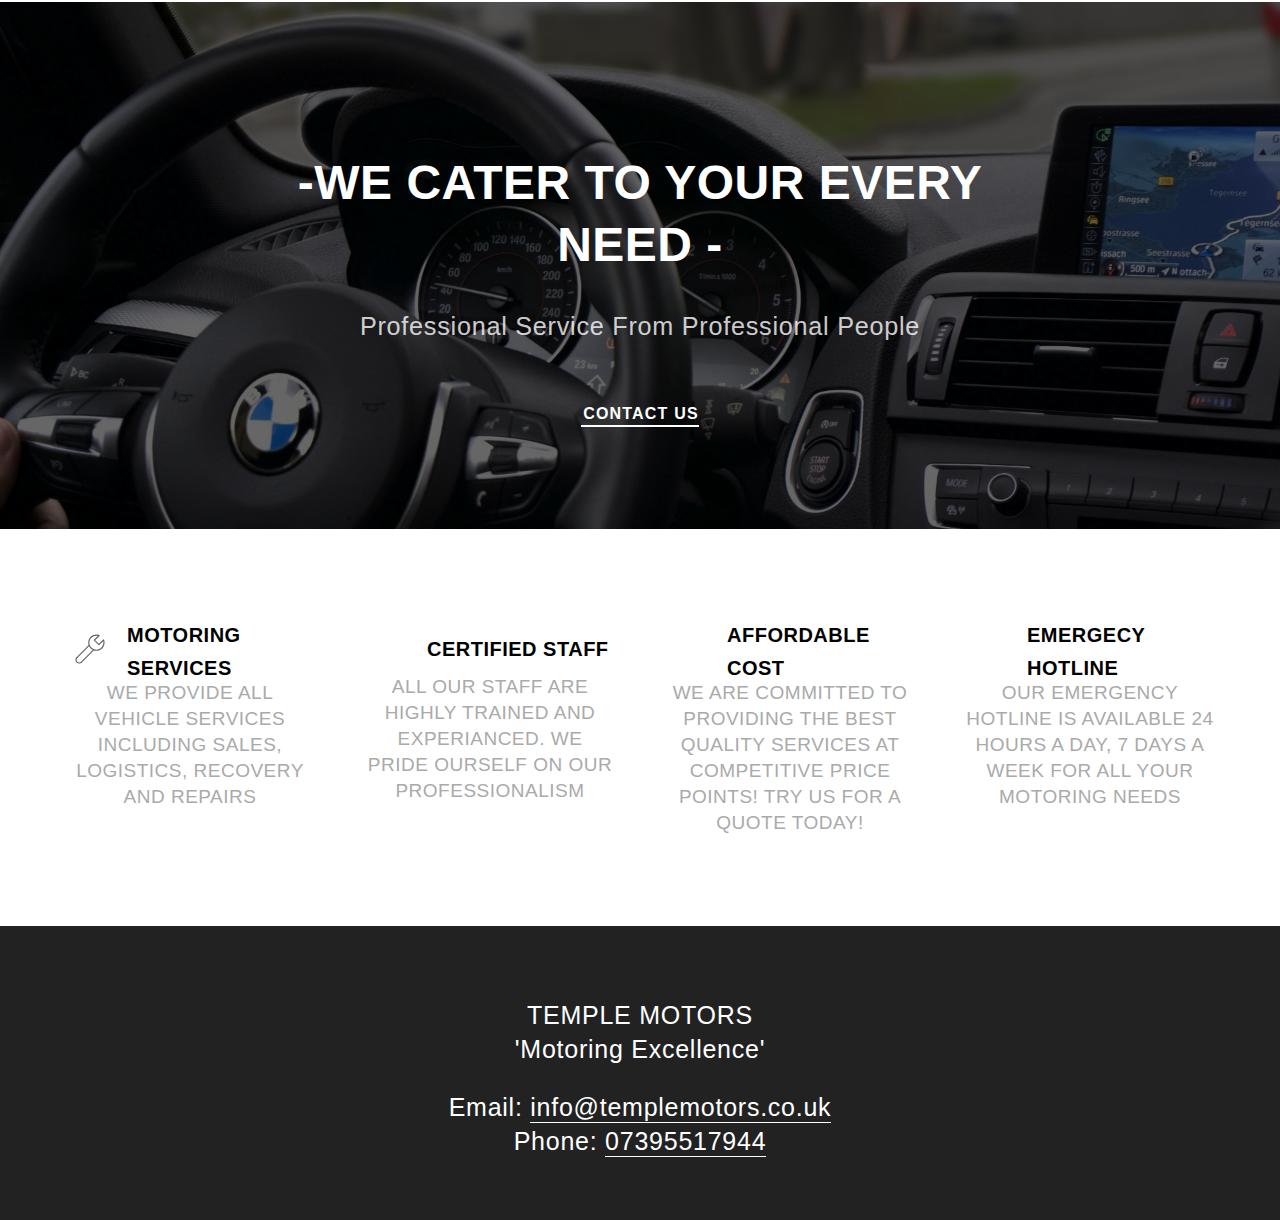
==== commit f38031bb: "css updates" ====
--- a/index.html
+++ b/index.html
@@ -20,7 +20,6 @@
     <meta name="viewport" content="width=device-width,initial-scale=1,viewport-fit=cover">
 
     <link rel="stylesheet" href="./scripts/3tlajm.css">
-    <link rel="stylesheet" href="./scripts/39och4.css">
     <link rel="stylesheet" href="./scripts/14utiw.css">
     <link rel="stylesheet" href="./scripts/2iyu21.css">
 
--- a/scripts/14utiw.css
+++ b/scripts/14utiw.css
@@ -3394,8 +3394,8 @@
 }
 
 .cs-gray .sc-d.footer-font.typo-02 .b-text a {
-    color: #707070;
-    border-color: #707070
+    color: white;
+    border-color: white;
 }
 
 body:not(.touched):not(.wnd-cms) .cs-gray .sc-d.footer-font.typo-02 .b-text a:hover {
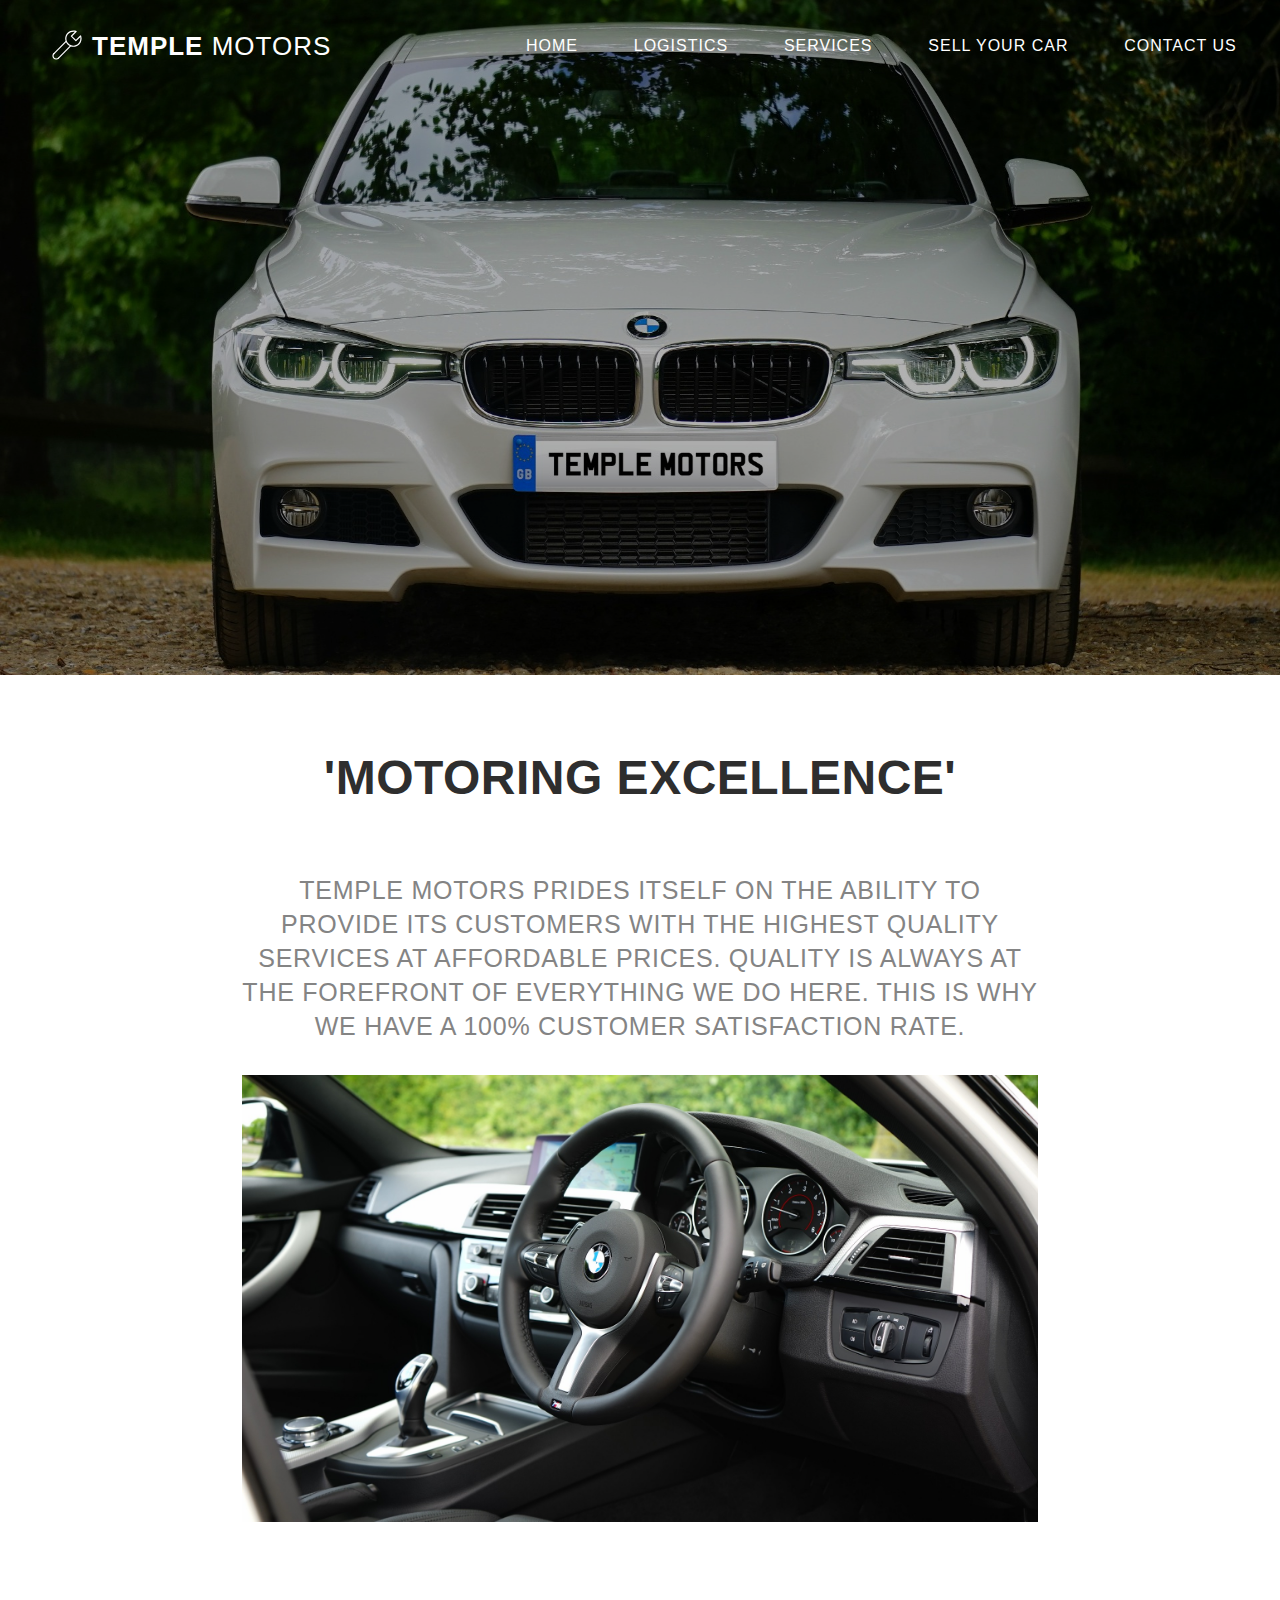
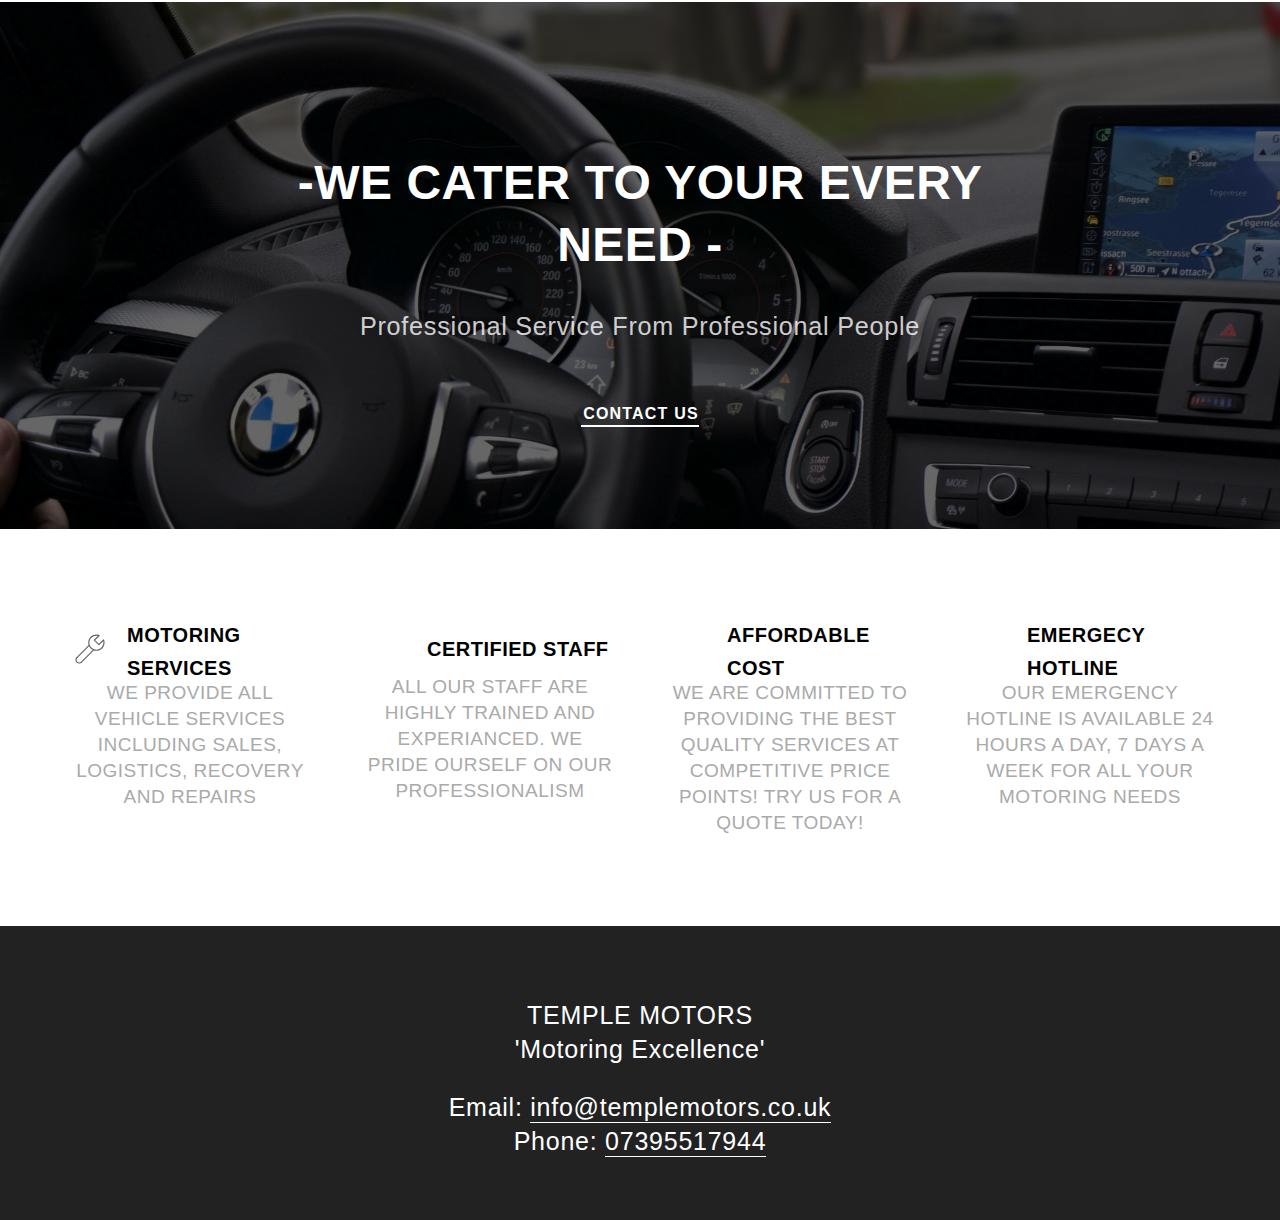
==== commit 8f6c151c: "Update index.html" ====
--- a/index.html
+++ b/index.html
@@ -61,7 +61,7 @@
     </script>
 </head>
 
-<body class="l l-01 layout-01  arrow-buttons c-s-n wt-home line-solid  wnd-fe">
+<body class="l l-01 layout-01  arrow-buttons c-s-n wt-home line-solid  wnd-fe wnd-eshop">
     <div class="wnd-page cs-gray ac-none">
 
         <div id="wrapper" class="l-w cf t-02">
@@ -511,8 +511,6 @@
     </div>
 
     <script type="text/javascript" src="https://d1di2lzuh97fh2.cloudfront.net/files/1i/1iv/1iv4rd.js?ph=9488860436"></script>
-    <script src="https://d1di2lzuh97fh2.cloudfront.net/client.fe/js.compiled/lang.en-us.46.js?ph=9488860436" crossorigin="anonymous"></script>
-    <script src="https://d1di2lzuh97fh2.cloudfront.net/client.fe/js.compiled/compiled.multi.2-588.js?ph=9488860436" crossorigin="anonymous"></script>
 
 </body>
 
--- a/scripts/14utiw.css
+++ b/scripts/14utiw.css
@@ -4426,7 +4426,11 @@
 .cs-gray .sc-m .form textarea {
     background: transparent;
     border-color: hsla(0, 0%, 100%, .5);
-    color: #fff
+    color: #fff;
+    padding: 10px;
+    margin-bottom: 6px;
+    font-family: Arial;
+    text-transform: uppercase;
 }
 
 body:not(.touched):not(.wnd-cms) .cs-gray .sc-m .form input:hover:not(:focus):not(:checked),
@@ -5979,6 +5983,109 @@
     background-color: #333
 }
 
+/* ---- FORM --- START ---- */
+
+.form {
+    padding: 4% 10%;
+}
+
+.form input,
+.form select,
+.form textarea {
+    -webkit-appearance: none;
+    -moz-appearance: none;
+    -ms-appearance: none;
+    appearance: none
+}
+
+.form select::-ms-expand {
+    display: none
+}
+
+.form input::-webkit-inner-spin-button {
+    display: none
+}
+
+.form fieldset {
+    padding: 0;
+    margin: 0;
+    border: none
+}
+
+.form label {
+    overflow-wrap: break-word;
+    word-wrap: break-word;
+    word-break: break-word;
+    -webkit-hyphens: auto;
+    -ms-hyphens: auto;
+    -moz-hyphens: auto;
+    hyphens: auto;
+    font-size: 1rem;
+    line-height: 1.5625;
+    height: 100%;
+    width: 100%;
+    padding: 0;
+    text-align: left;
+    vertical-align: top;
+    margin-left: -.3125rem
+}
+
+.form label > span > span {
+    min-height: 1.625rem;
+    padding: 0 .3125rem;
+    max-width: 100%
+}
+
+.form label > span > span > span {
+    padding: 0
+}
+
+.form label:not([for]) {
+    padding: .25rem 0 0
+}
+
+.form .wnd-required > label,
+.form label b,
+.form label strong {
+    font-weight: 600
+}
+
+.form-input {
+    font-size: 1rem;
+    line-height: 1.625;
+    padding: .5625rem .625rem .625rem
+}
+
+.form input,
+.form textarea {
+    height: 2.6875rem;
+    width: 100%;
+    padding: .125rem .75rem 0;
+    border-width: 1px;
+    border-style: solid;
+    border-radius: 0 0 3px 3px;
+    color: rgba(0, 0, 0, .9);
+    font-weight: 300
+}
+
+.form .form-input input,
+.form .form-input select,
+.form .form-input textarea {
+    -webkit-transition: color .3s, border-color .3s;
+    transition: color .3s, border-color .3s
+}
+
+.form .form-input input:focus,
+.form .form-input select:focus,
+.form .form-input textarea:focus {
+    -webkit-transition: all .3s;
+    transition: all .3s;
+    border-color: #129fea !important;
+    outline: 0
+}
+
+/* ---- FORM --- END ---- */
+
 body.arrow-buttons .cs-gray .sc-ml .button-03.typo-02 .wnd-replace-form-button,
 body.arrow-buttons .cs-gray .sc-ml .button-03.typo-02 a,
 body.arrow-buttons .cs-gray .sc-ml .button-03.typo-02 button,
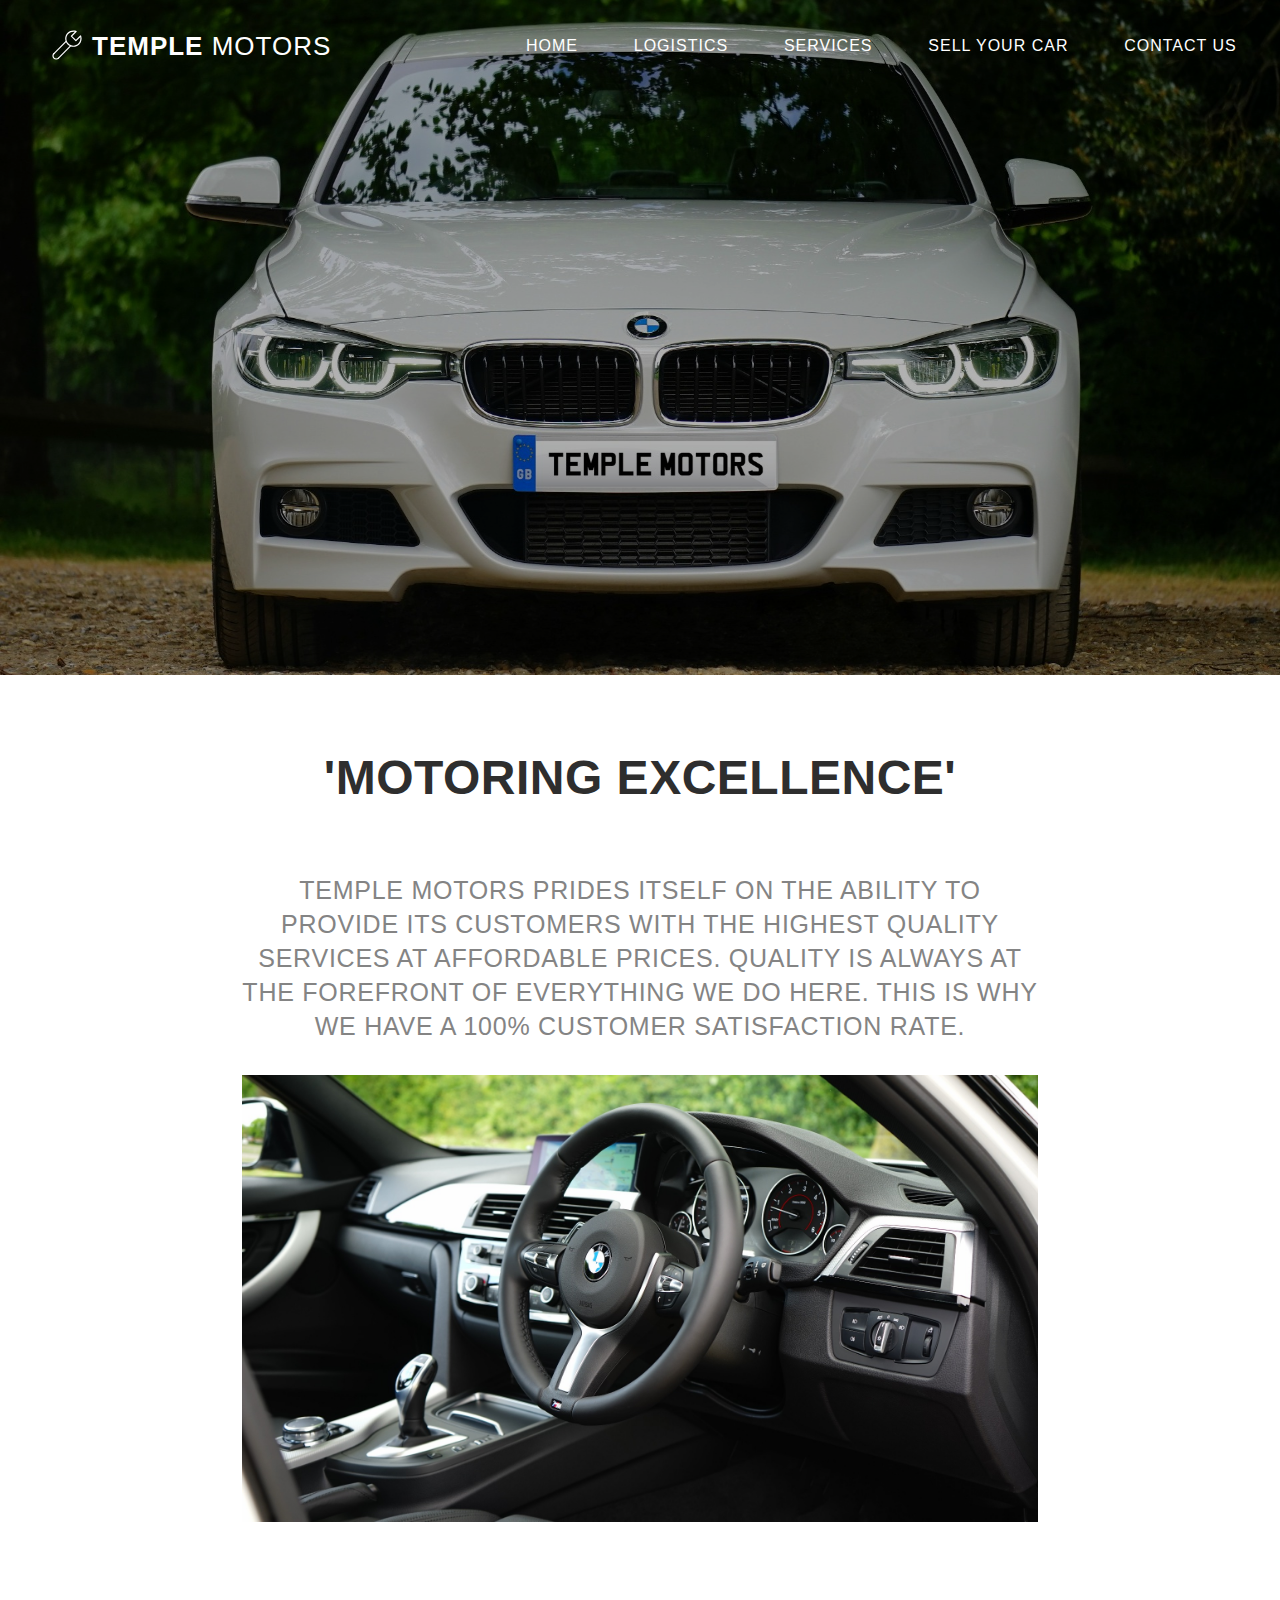
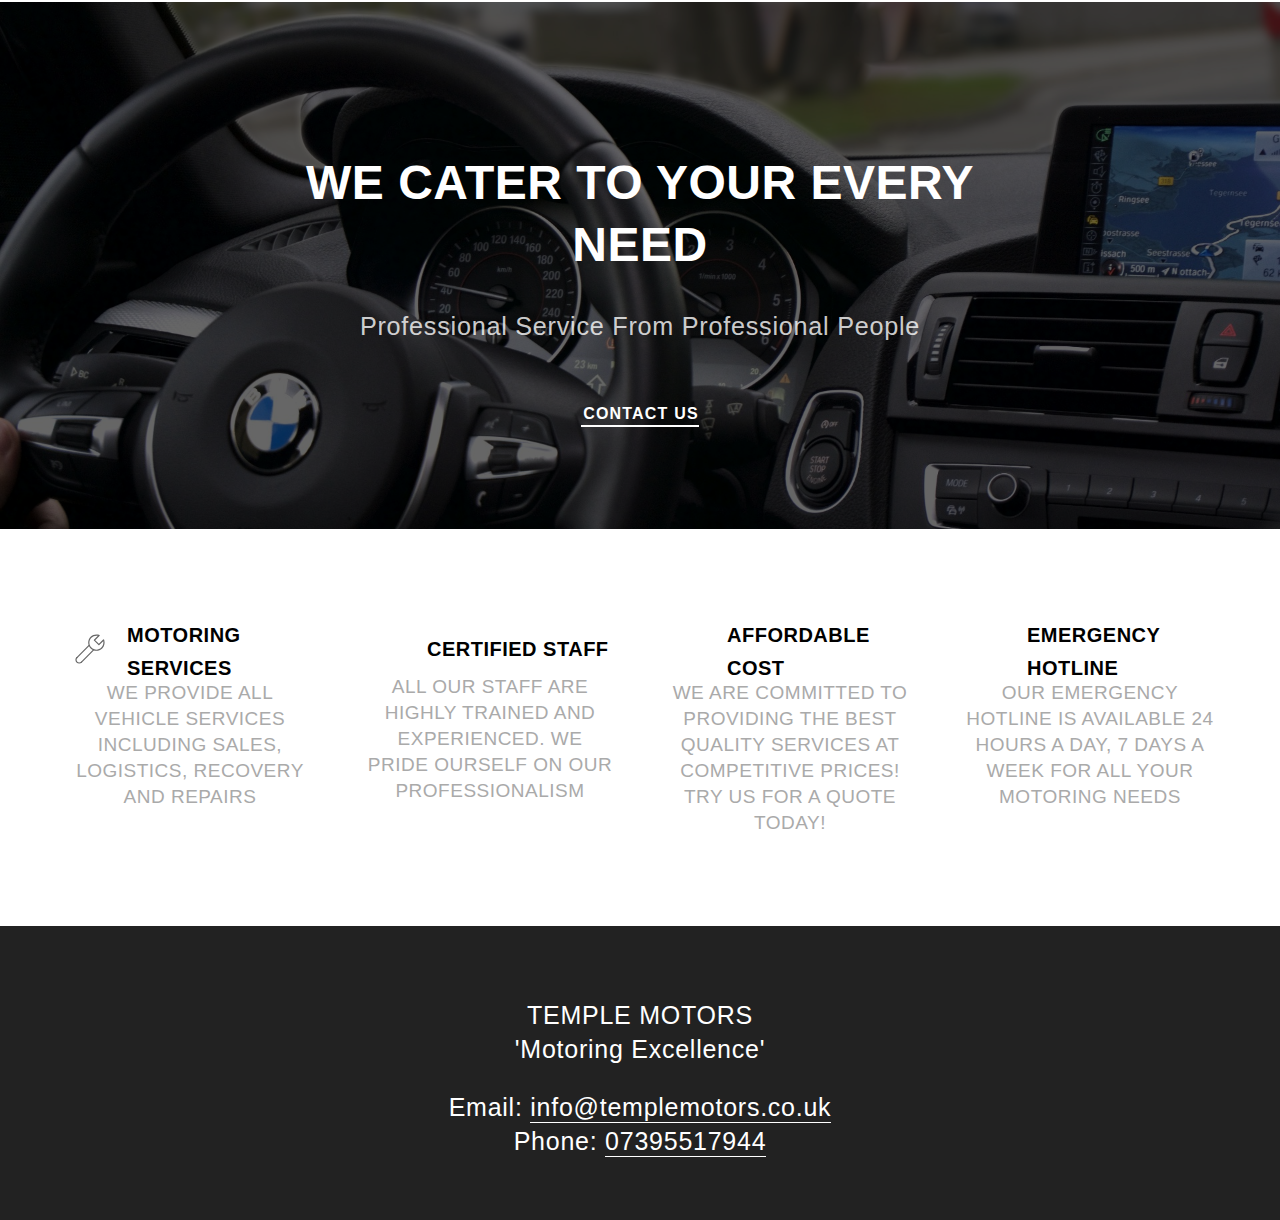
==== commit c032bb25: "removing text mistakes" ====
--- a/index.html
+++ b/index.html
@@ -331,7 +331,7 @@
                                             <div class="b-c b-s b-s-t60 b-s-b60 text-content cf">
                                                 <h3>&nbsp;</h3>
 
-                                                <h1 class="wnd-align-center"><strong>-WE CATER TO YOUR EVERY NEED -</strong></h1>
+                                                <h1 class="wnd-align-center"><strong>WE CATER TO YOUR EVERY NEED</strong></h1>
 
                                                 <p class="wnd-align-center">
                                                     <font class="wnd-font-size-140">Professional Service From Professional People</font>
@@ -401,7 +401,7 @@
                                                         <div class="b-c b-s b-s-t60 b-s-b60 text-content cf">
                                                             <h3><strong>CERTIFIED STAFF<br></strong></h3>
 
-                                                            <h4 class="wnd-align-center">ALL OUR STAFF ARE HIGHLY TRAINED AND EXPERIANCED. WE PRIDE OURSELF ON OUR PROFESSIONALISM</h4>
+                                                            <h4 class="wnd-align-center">ALL OUR STAFF ARE HIGHLY TRAINED AND EXPERIENCED. WE PRIDE OURSELF ON OUR PROFESSIONALISM</h4>
                                                         </div>
                                                     </div>
 
@@ -424,7 +424,7 @@
                                                         <div class="b-c b-s b-s-t60 b-s-b60 text-content cf">
                                                             <h3><strong>AFFORDABLE COST<br></strong></h3>
 
-                                                            <h4 class="wnd-align-center">WE ARE COMMITTED TO PROVIDING THE BEST QUALITY SERVICES AT COMPETITIVE PRICE POINTS! TRY US FOR A QUOTE TODAY!<br></h4>
+                                                            <h4 class="wnd-align-center">WE ARE COMMITTED TO PROVIDING THE BEST QUALITY SERVICES AT COMPETITIVE PRICES! TRY US FOR A QUOTE TODAY!<br></h4>
                                                         </div>
                                                     </div>
 
@@ -445,7 +445,7 @@
                                                     </div>
                                                     <div class="b b-text text cf default">
                                                         <div class="b-c b-s b-s-t60 b-s-b60 text-content cf">
-                                                            <h3><strong>EMERGECY HOTLINE<br></strong></h3>
+                                                            <h3><strong>EMERGENCY HOTLINE<br></strong></h3>
 
                                                             <h4 class="wnd-align-center">OUR EMERGENCY HOTLINE IS AVAILABLE 24 HOURS A DAY, 7 DAYS A WEEK FOR ALL YOUR MOTORING NEEDS </h4>
                                                         </div>
